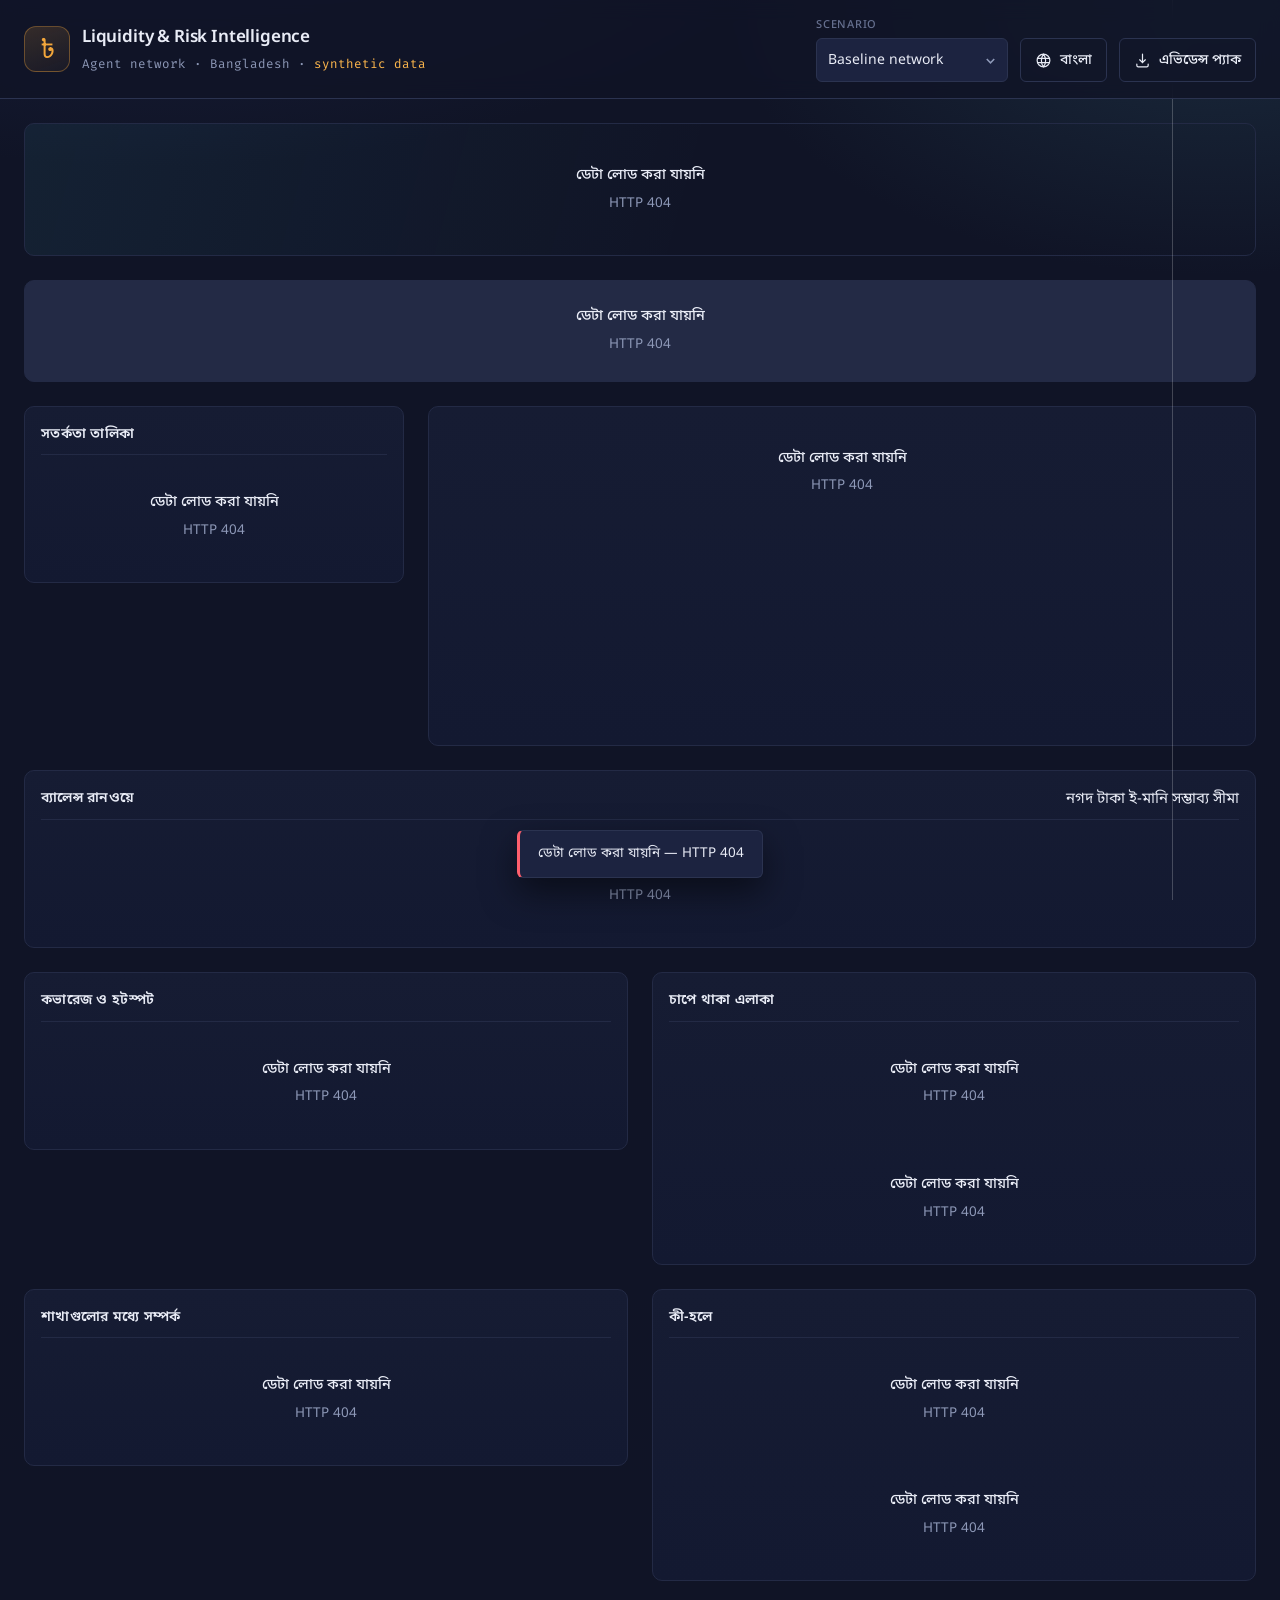
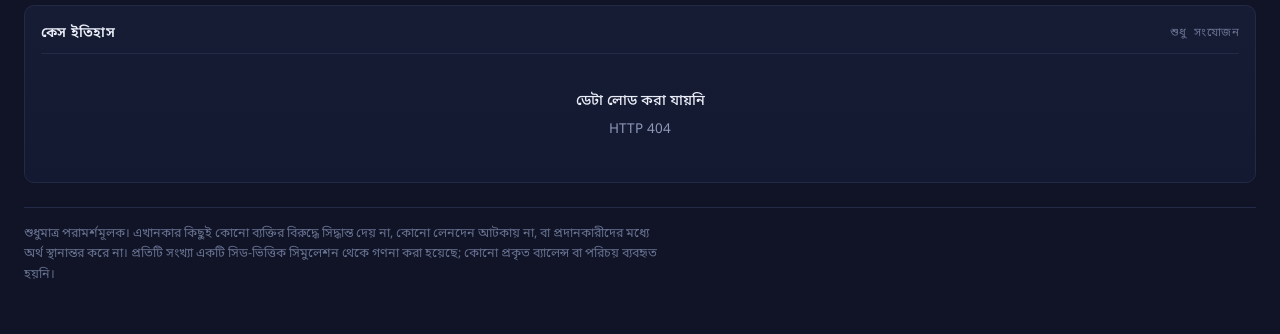
==== static/index.html @ 0e300dc6 "feat: implement the Super Agent liquidity & risk intelligence platform Complete implementation of th" ====
<!DOCTYPE html>
<html lang="en" data-lang="bn">
<head>
<meta charset="utf-8">
<meta name="viewport" content="width=device-width, initial-scale=1">
<title>Liquidity &amp; Risk Intelligence — Agent Network</title>
<meta name="description" content="Liquidity, data-quality and coordination intelligence for a mobile-money agent network. All data is synthetic.">
<link rel="preconnect" href="https://fonts.googleapis.com">
<link rel="preconnect" href="https://fonts.gstatic.com" crossorigin>
<link rel="stylesheet" href="https://fonts.googleapis.com/css2?family=Fira+Code:wght@400;500;600&family=Fira+Sans:wght@300;400;500;600;700&family=Noto+Sans+Bengali:wght@400;500;600&display=swap">
<link rel="stylesheet" href="/static/styles.css">
<link rel="icon" href="data:image/svg+xml,<svg xmlns='http://www.w3.org/2000/svg' viewBox='0 0 32 32'><rect width='32' height='32' rx='7' fill='%23101426'/><text x='16' y='23' font-size='20' text-anchor='middle' fill='%23f2a63b' font-family='sans-serif'>&%231535;</text></svg>">
</head>
<body>

<a class="skip-link" href="#main">Skip to main content</a>

<header class="masthead">
  <div class="brand">
    <span class="brand-mark" aria-hidden="true">৳</span>
    <div class="brand-text">
      <h1>Liquidity &amp; Risk Intelligence</h1>
      <p>Agent network · Bangladesh · <span class="synthetic">synthetic data</span></p>
    </div>
  </div>

  <div class="controls" role="group" aria-label="View controls">
    <div class="field">
      <label for="scenario">Scenario</label>
      <select id="scenario">
        <option value="baseline">Baseline network</option>
        <option value="A">A — provider liquidity</option>
        <option value="B">B — needs review</option>
        <option value="B2">B2 — demand spike</option>
        <option value="C">C — data quality</option>
      </select>
    </div>
    <button id="lang-toggle" class="btn btn-quiet" type="button"
            aria-pressed="true" title="Switch language">
      <svg class="ico" viewBox="0 0 24 24" aria-hidden="true"><path d="M12 21a9 9 0 1 0 0-18 9 9 0 0 0 0 18Z"/><path d="M3.6 9h16.8M3.6 15h16.8M12 3a15 15 0 0 1 0 18a15 15 0 0 1 0-18Z"/></svg>
      <span id="lang-label">বাংলা</span>
    </button>
    <a id="export" class="btn btn-quiet" href="/api/export" download
       title="Download the full evidence pack as JSON">
      <svg class="ico" viewBox="0 0 24 24" aria-hidden="true"><path d="M12 3v12m0 0 4-4m-4 4-4-4M4 17v2a2 2 0 0 0 2 2h12a2 2 0 0 0 2-2v-2"/></svg>
      <span data-i18n="export">Evidence pack</span>
    </a>
  </div>
</header>

<main id="main">

  <!-- Scenario focus: names the story and, for B2, says why doing nothing is correct. -->
  <section id="focus" class="focus" aria-live="polite"></section>

  <!-- Network summary -->
  <section class="rail" id="kpis" aria-label="Network summary"></section>

  <!-- Alert queue drives the detail panel beside it. -->
  <div class="split">
    <section class="panel" aria-labelledby="queue-h">
      <div class="panel-head">
        <h2 id="queue-h" data-i18n="alertQueue">Alert queue</h2>
        <span class="count" id="queue-count"></span>
      </div>
      <div id="queue" role="list"></div>
    </section>

    <section class="panel panel-detail" id="detail" aria-labelledby="detail-h"
             aria-live="polite">
      <h2 id="detail-h" class="sr-only">Alert detail</h2>
    </section>
  </div>

  <!-- The signature view: every balance as a runway to the horizon. -->
  <section class="panel" aria-labelledby="runways-h">
    <div class="panel-head">
      <h2 id="runways-h" data-i18n="runways">Balance runways</h2>
      <div class="legend" aria-label="Legend">
        <span class="key"><i class="sw cash"></i><span data-i18n="cash">Cash</span></span>
        <span class="key"><i class="sw float"></i><span data-i18n="emoney">E-money</span></span>
        <span class="key"><i class="sw band"></i><span data-i18n="uncertainty">Estimate range</span></span>
      </div>
    </div>
    <div id="outlets"></div>
  </section>

  <div class="grid-2">
    <section class="panel" aria-labelledby="map-h">
      <div class="panel-head">
        <h2 id="map-h" data-i18n="hotspotMap">Coverage &amp; hotspots</h2>
        <span class="count" id="map-count"></span>
      </div>
      <div id="map" class="map-wrap"></div>
    </section>

    <section class="panel" aria-labelledby="areas-h">
      <div class="panel-head"><h2 id="areas-h" data-i18n="areas">Areas by pressure</h2></div>
      <div id="areas"></div>
      <div id="support" class="support"></div>
    </section>
  </div>

  <div class="grid-2">
    <section class="panel" aria-labelledby="net-h">
      <div class="panel-head">
        <h2 id="net-h" data-i18n="network">Cross-outlet relationships</h2>
      </div>
      <div id="network"></div>
    </section>

    <section class="panel" aria-labelledby="wi-h">
      <div class="panel-head"><h2 id="wi-h" data-i18n="whatif">What-if</h2></div>
      <div id="whatif"></div>
      <div id="metrics" class="metrics"></div>
    </section>
  </div>

  <section class="panel" aria-labelledby="audit-h">
    <div class="panel-head">
      <h2 id="audit-h" data-i18n="audit">Case history</h2>
      <span class="count" data-i18n="appendOnly">append-only</span>
    </div>
    <div id="audit"></div>
  </section>

  <footer class="foot">
    <p data-i18n="footnote">Advisory only. Nothing here determines wrongdoing,
      blocks a transaction, or moves value between providers. Every figure is
      computed from a seeded simulation; no real balances or identities are used.</p>
  </footer>
</main>

<div id="toast" class="toast" role="status" aria-live="polite"></div>

<script src="/static/app.js"></script>
</body>
</html>
---- static/styles.css ----
/* ============================================================================
   Liquidity & Risk Intelligence — design system

   Subject: a Bangladesh mobile-money agent network at work.
   Thesis: cash and e-money move in OPPOSITE directions on every transaction,
   so a single summed total is an actively dangerous number. The interface must
   therefore never aggregate them, and must show estimation uncertainty as a
   shape rather than hiding it in a footnote.

   Signature: the runway strip. Each balance is drawn as a timeline from now to
   the 6-hour operational horizon, with its p10-p90 exhaustion window rendered
   as a fading hatch. Cash runs amber (the drawer, warmth, the physical); e-money
   runs cyan (abstract, digital, the ledger). Because every strip shares one
   axis, the counter-motion is legible as geometry.

   Palette is a deep indigo-slate "night ledger" rather than near-black, with a
   warm/cool counter-pair that carries meaning rather than decoration.
   ========================================================================== */

:root {
  /* Surfaces */
  --ink:      #101426;
  --slate:    #161c33;
  --raise:    #1c2340;
  --rule:     #2b3350;
  --rule-soft:#232a45;

  /* Domain pair — the one colour decision that means something */
  --cash:     #f2a63b;   /* physical cash: the drawer */
  --float:    #48c9dd;   /* e-money: the provider balance */

  /* Status */
  --alert:    #ff5f6d;
  --warn:     #ffb84d;
  --ok:       #4ecb8f;
  --info:     #8ea2d8;

  /* Type */
  --text:     #e9ecf6;
  --muted:    #8e99b8;
  --faint:    #66708f;

  --ui:   "Fira Sans", var(--bn-face), system-ui, -apple-system, "Segoe UI", sans-serif;
  --data: "Fira Code", var(--bn-face), ui-monospace, "Cascadia Mono", monospace;
  /* Bengali faces, in preference order, kept separate from the generic families
     so they can also be appended to the Latin stacks above.
     Bengali is a hard requirement of this product rather than decoration, so it
     gets a named fallback chain instead of trusting the browser: if the
     Google-hosted webfont never arrives (offline judging, blocked network, cold
     cache) a bare system-ui can land on a face with no Bengali coverage, and the
     alert text the whole product is about renders as empty boxes. Nirmala UI
     ships with Windows, Bangla MN with macOS, Lohit and FreeSans with most Linux
     distributions.
     Ordering in --ui and --data matters: Fira Sans and Fira Code carry no Bengali
     glyphs, so Latin and the ASCII digits keep the intended design and only the
     Bengali characters fall through to a face that actually has them. That also
     covers the Bengali numerals in the KPI row and the language-toggle label,
     which live in Latin-stack elements and have no .bn class of their own. */
  --bn-face: "Noto Sans Bengali", "Nirmala UI", "Bangla MN", "Lohit Bengali",
             "FreeSans", "Vrinda";
  --bn:   var(--bn-face), system-ui, sans-serif;

  --r: 10px;
  --r-sm: 6px;

  --sp-1: 4px;  --sp-2: 8px;  --sp-3: 12px; --sp-4: 16px;
  --sp-5: 24px; --sp-6: 32px; --sp-7: 48px;

  --z-sticky: 10; --z-toast: 100;

  --ease: cubic-bezier(.32,.72,.32,1);
}

* { box-sizing: border-box; }

html { -webkit-text-size-adjust: 100%; }

body {
  margin: 0;
  background:
    radial-gradient(1200px 600px at 12% -10%, #1b2344 0%, transparent 60%),
    radial-gradient(900px 500px at 95% 0%, #1a2a3c 0%, transparent 55%),
    var(--ink);
  color: var(--text);
  font-family: var(--ui);
  font-size: 15px;
  line-height: 1.5;
  min-height: 100dvh;
}

/* Bangla text needs its own face and slightly looser leading to stay legible */
[data-lang="bn"] body,
.bn { font-family: var(--bn); line-height: 1.65; }

h1, h2, h3 { margin: 0; font-weight: 600; letter-spacing: -0.01em; }

.sr-only {
  position: absolute; width: 1px; height: 1px; padding: 0; margin: -1px;
  overflow: hidden; clip: rect(0 0 0 0); white-space: nowrap; border: 0;
}

.skip-link {
  position: absolute; left: var(--sp-3); top: -60px; z-index: var(--z-toast);
  background: var(--cash); color: #241703; padding: 10px 16px;
  border-radius: var(--r-sm); font-weight: 600; text-decoration: none;
  transition: top .18s var(--ease);
}
.skip-link:focus { top: var(--sp-3); }

/* Visible focus everywhere — 2px ring plus offset so it reads on any surface */
:focus-visible {
  outline: 2px solid var(--float);
  outline-offset: 2px;
  border-radius: var(--r-sm);
}

/* ---------------------------------------------------------------- masthead */
.masthead {
  display: flex; flex-wrap: wrap; gap: var(--sp-4);
  align-items: center; justify-content: space-between;
  padding: var(--sp-4) var(--sp-5);
  border-bottom: 1px solid var(--rule);
  background: rgba(16,20,38,.82);
  backdrop-filter: blur(10px);
  position: sticky; top: 0; z-index: var(--z-sticky);
}

.brand { display: flex; align-items: center; gap: var(--sp-3); }

.brand-mark {
  font-family: var(--data);
  font-size: 26px; line-height: 1;
  color: var(--cash);
  background: linear-gradient(160deg, rgba(242,166,59,.16), rgba(242,166,59,.04));
  border: 1px solid rgba(242,166,59,.35);
  width: 46px; height: 46px;
  display: grid; place-items: center;
  border-radius: 12px;
  flex: none;
}

.brand-text h1 { font-size: 17px; }
.brand-text p {
  margin: 2px 0 0; font-size: 12.5px; color: var(--muted);
  font-family: var(--data);
}
.synthetic { color: var(--warn); }

.controls { display: flex; align-items: flex-end; gap: var(--sp-3); flex-wrap: wrap; }

.field { display: flex; flex-direction: column; gap: 4px; }
.field label {
  font-size: 11px; letter-spacing: .07em; text-transform: uppercase;
  color: var(--faint); font-weight: 500;
}

select, input[type="range"] { font-family: inherit; }

select {
  appearance: none;
  background: var(--raise) url("data:image/svg+xml,%3Csvg xmlns='http://www.w3.org/2000/svg' viewBox='0 0 16 16' fill='none' stroke='%238e99b8' stroke-width='1.6'%3E%3Cpath d='M4 6.5 8 10.5 12 6.5'/%3E%3C/svg%3E") no-repeat right 9px center/15px;
  color: var(--text);
  border: 1px solid var(--rule);
  border-radius: var(--r-sm);
  padding: 9px 32px 9px 11px;
  font-size: 14px;
  min-height: 44px;
  cursor: pointer;
}

.btn {
  display: inline-flex; align-items: center; gap: var(--sp-2);
  min-height: 44px; padding: 9px 14px;
  background: var(--raise); color: var(--text);
  border: 1px solid var(--rule); border-radius: var(--r-sm);
  font: 500 14px var(--ui); text-decoration: none;
  cursor: pointer;
  transition: background .18s var(--ease), border-color .18s var(--ease),
              transform .12s var(--ease);
}
.btn:hover { background: #232c4d; border-color: #3a4468; }
.btn:active { transform: scale(.975); }
.btn[disabled] { opacity: .45; cursor: not-allowed; }

.btn-quiet { background: transparent; }
.btn-quiet:hover { background: var(--raise); }

.ico {
  width: 17px; height: 17px; flex: none;
  fill: none; stroke: currentColor; stroke-width: 1.7;
  stroke-linecap: round; stroke-linejoin: round;
}

/* ------------------------------------------------------------------- main */
main {
  max-width: 1560px; margin: 0 auto;
  padding: var(--sp-5) var(--sp-5) var(--sp-7);
  display: flex; flex-direction: column; gap: var(--sp-5);
}

.panel {
  background: linear-gradient(180deg, var(--slate), #131931);
  border: 1px solid var(--rule-soft);
  border-radius: var(--r);
  padding: var(--sp-4);
}

.panel-head {
  display: flex; align-items: center; justify-content: space-between;
  gap: var(--sp-3); flex-wrap: wrap;
  margin-bottom: var(--sp-3);
  padding-bottom: var(--sp-2);
  border-bottom: 1px solid var(--rule-soft);
}
.panel-head h2 { font-size: 14px; letter-spacing: .02em; }

.count {
  font-family: var(--data); font-size: 11.5px; color: var(--faint);
  letter-spacing: .04em;
}

/* -------------------------------------------------------- scenario focus */
.focus {
  border-radius: var(--r);
  border: 1px solid var(--rule-soft);
  background: linear-gradient(105deg, rgba(72,201,221,.07), transparent 55%);
  padding: var(--sp-4) var(--sp-5);
}
.focus h2 { font-size: 15px; margin-bottom: var(--sp-1); }
.focus p { margin: 0; color: var(--muted); max-width: 78ch; font-size: 14px; }

.focus .verdict {
  display: inline-flex; align-items: center; gap: var(--sp-2);
  margin-top: var(--sp-3); padding: 7px 12px;
  border-radius: 999px; font-size: 13px; font-weight: 500;
  border: 1px solid;
}
.verdict.ok   { color: var(--ok);    border-color: rgba(78,203,143,.4);  background: rgba(78,203,143,.09); }
.verdict.noop { color: var(--float); border-color: rgba(72,201,221,.4);  background: rgba(72,201,221,.09); }
.verdict.act  { color: var(--alert); border-color: rgba(255,95,109,.42); background: rgba(255,95,109,.09); }

/* ------------------------------------------------------------- KPI rail */
.rail {
  display: grid; gap: 1px;
  grid-template-columns: repeat(auto-fit, minmax(132px, 1fr));
  background: var(--rule-soft);
  border: 1px solid var(--rule-soft);
  border-radius: var(--r);
  overflow: hidden;
}
.kpi { background: var(--slate); padding: var(--sp-3) var(--sp-4); }
.kpi dt {
  font-size: 10.5px; letter-spacing: .08em; text-transform: uppercase;
  color: var(--faint); margin-bottom: 5px; font-weight: 500;
}
.kpi dd {
  margin: 0; font-family: var(--data); font-size: 23px; font-weight: 500;
  font-variant-numeric: tabular-nums; line-height: 1.15;
}
.kpi .unit { font-size: 12px; color: var(--faint); margin-left: 3px; }
.kpi.is-alert  dd { color: var(--alert); }
.kpi.is-warn   dd { color: var(--warn); }
.kpi.is-ok     dd { color: var(--ok); }
.kpi.is-cash   dd { color: var(--cash); }
.kpi.is-float  dd { color: var(--float); }

/* --------------------------------------------------------------- split */
.split { display: grid; grid-template-columns: minmax(300px, 380px) 1fr; gap: var(--sp-5); align-items: start; }
.grid-2 { display: grid; grid-template-columns: repeat(2, minmax(0, 1fr)); gap: var(--sp-5); align-items: start; }

.panel-detail { min-height: 340px; position: sticky; top: 96px; }

/* --------------------------------------------------------- alert queue */
.q-item {
  display: block; width: 100%; text-align: left;
  background: var(--raise); color: inherit;
  border: 1px solid var(--rule-soft);
  border-left: 3px solid var(--info);
  border-radius: var(--r-sm);
  padding: var(--sp-3);
  margin-bottom: var(--sp-2);
  cursor: pointer;
  font: inherit;
  transition: background .16s var(--ease), border-color .16s var(--ease),
              transform .12s var(--ease);
}
.q-item:hover { background: #232c4d; }
.q-item:active { transform: scale(.99); }
.q-item[aria-current="true"] { border-color: var(--float); background: #22315a; }

.q-item.sev-critical { border-left-color: var(--alert); }
.q-item.sev-high     { border-left-color: var(--warn); }
.q-item.sev-medium   { border-left-color: var(--info); }
.q-item.sev-low      { border-left-color: var(--ok); }

.q-top { display: flex; align-items: center; gap: var(--sp-2); margin-bottom: 6px; flex-wrap: wrap; }
.q-sev {
  font-family: var(--data); font-size: 10.5px; font-weight: 600;
  letter-spacing: .09em; text-transform: uppercase;
  padding: 2px 7px; border-radius: 4px;
}
.sev-critical .q-sev { background: rgba(255,95,109,.16);  color: var(--alert); }
.sev-high     .q-sev { background: rgba(255,184,77,.16);  color: var(--warn); }
.sev-medium   .q-sev { background: rgba(142,162,216,.16); color: var(--info); }
.sev-low      .q-sev { background: rgba(78,203,143,.16);  color: var(--ok); }

.q-kind { font-size: 11.5px; color: var(--muted); font-family: var(--data); }
.q-title { font-size: 14px; font-weight: 500; margin-bottom: 3px; }
.q-sub { font-size: 12.5px; color: var(--muted); font-family: var(--data); }

.tag {
  display: inline-block; font-size: 11px; padding: 2px 8px;
  border-radius: 999px; border: 1px solid var(--rule);
  color: var(--muted); font-family: var(--data);
}
.tag.review { color: var(--alert); border-color: rgba(255,95,109,.4); }
.tag.dq     { color: var(--warn);  border-color: rgba(255,184,77,.4); }
.tag.spike  { color: var(--ok);    border-color: rgba(78,203,143,.4); }
.tag.coord  { color: var(--float); border-color: rgba(72,201,221,.4); }

/* --------------------------------------------------------- alert detail */
.d-head { display: flex; align-items: flex-start; justify-content: space-between; gap: var(--sp-3); flex-wrap: wrap; }
.d-head h3 { font-size: 16px; }
.d-meta { display: flex; gap: var(--sp-3); flex-wrap: wrap; align-items: center; margin-top: var(--sp-2); }
.d-meta .kv { font-size: 12px; color: var(--muted); }
.d-meta .kv b { color: var(--text); font-family: var(--data); font-weight: 500; }

.parts { display: flex; flex-direction: column; gap: var(--sp-3); margin-top: var(--sp-4); }

.part { border-left: 2px solid var(--rule); padding-left: var(--sp-3); }
.part h4 {
  margin: 0 0 5px; font-size: 10.5px; letter-spacing: .09em;
  text-transform: uppercase; color: var(--faint); font-weight: 600;
}
.part p { margin: 0; font-size: 14px; }
.part ul { margin: 0; padding-left: 17px; font-size: 13.5px; }
.part li { margin-bottom: 3px; }
.part li::marker { color: var(--faint); }

.part.situation { border-left-color: var(--float); }
.part.situation p { font-size: 15px; font-weight: 500; }
.part.evidence  { border-left-color: var(--cash); }
.part.evidence li { font-family: var(--data); font-size: 13px; }
.part.uncertainty { border-left-color: var(--warn); }
.part.uncertainty p { color: var(--muted); font-size: 13.5px; }
.part.steps { border-left-color: var(--ok); }

/* The rejection block is the product's differentiator, so it gets weight. */
.rejected {
  margin-top: var(--sp-4);
  background: rgba(255,95,109,.055);
  border: 1px solid rgba(255,95,109,.22);
  border-radius: var(--r-sm);
  padding: var(--sp-3);
}
.rejected h4 {
  margin: 0 0 var(--sp-2); font-size: 10.5px; letter-spacing: .09em;
  text-transform: uppercase; color: var(--alert); font-weight: 600;
}
.rejected dl { margin: 0; display: grid; gap: var(--sp-2); }
.rejected dt {
  font-size: 13px; font-weight: 600; color: var(--text);
  text-decoration: line-through;
  text-decoration-color: rgba(255,95,109,.55);
  text-decoration-thickness: 1.5px;
}
.rejected dd { margin: 2px 0 0; font-size: 13px; color: var(--muted); }

.d-actions {
  display: flex; gap: var(--sp-2); flex-wrap: wrap;
  margin-top: var(--sp-4); padding-top: var(--sp-3);
  border-top: 1px solid var(--rule-soft);
}
.d-actions .note-input {
  flex: 1 1 190px; min-height: 44px;
  background: var(--ink); color: var(--text);
  border: 1px solid var(--rule); border-radius: var(--r-sm);
  padding: 10px 12px; font: 14px var(--ui);
}
.d-actions .note-input::placeholder { color: var(--faint); }

.btn-act { background: var(--raise); }
.btn-act.primary { background: #2b4f8f; border-color: #3a63ad; color: #fff; }
.btn-act.primary:hover { background: #33609f; }
.btn-act.danger { color: var(--alert); border-color: rgba(255,95,109,.35); }

.boundary-note {
  margin-top: var(--sp-3); padding: var(--sp-3);
  border-radius: var(--r-sm);
  background: rgba(255,95,109,.08);
  border: 1px solid rgba(255,95,109,.3);
  color: var(--text); font-size: 13px;
}
.boundary-note b { color: var(--alert); }

/* ---------------------------------------------------------------- runways */
.outlet {
  border: 1px solid var(--rule-soft);
  border-radius: var(--r-sm);
  padding: var(--sp-3);
  margin-bottom: var(--sp-2);
  background: var(--slate);
}
.outlet.is-risk { border-color: rgba(255,95,109,.32); background: linear-gradient(180deg, rgba(255,95,109,.05), transparent 60%), var(--slate); }
.outlet.is-focused { box-shadow: 0 0 0 1px var(--float) inset; }

.o-head { display: flex; align-items: baseline; gap: var(--sp-3); flex-wrap: wrap; margin-bottom: var(--sp-3); }
.o-name { font-size: 14.5px; font-weight: 600; }
.o-place { font-size: 12.5px; color: var(--muted); font-family: var(--data); }
.o-total { margin-left: auto; font-family: var(--data); font-size: 12.5px; color: var(--muted); }

/* One row per balance. Two columns of numbers plus the runway itself. */
.row {
  display: grid;
  grid-template-columns: 72px 116px 74px minmax(120px, 1fr);
  gap: var(--sp-3);
  align-items: center;
  padding: 5px 0;
  font-family: var(--data);
  font-size: 12.5px;
  font-variant-numeric: tabular-nums;
}
.row + .row { border-top: 1px solid var(--rule-soft); }

.r-label { color: var(--muted); }
.r-cash  .r-label { color: var(--cash); }
.r-float .r-label { color: var(--float); }

.r-bal { text-align: right; font-size: 14px; }
.r-hours { text-align: right; color: var(--muted); }
.r-hours.critical { color: var(--alert); font-weight: 600; }
.r-hours.high     { color: var(--warn); font-weight: 600; }
.r-hours.none     { color: var(--faint); }

/* --- the signature: a timeline from now to the horizon --------------------- */
.runway {
  position: relative;
  height: 22px;
  border-radius: 4px;
  background:
    repeating-linear-gradient(90deg, var(--rule-soft) 0 1px, transparent 1px var(--tick, 25%));
  background-color: #101632;
  border: 1px solid var(--rule-soft);
  overflow: hidden;
}

/* The estimated exhaustion window: uncertainty rendered as a visible width. */
.band {
  position: absolute; top: 0; bottom: 0;
  background:
    repeating-linear-gradient(135deg,
      rgba(255,255,255,.20) 0 2px, transparent 2px 6px);
  -webkit-mask-image: linear-gradient(90deg, rgba(0,0,0,.95), rgba(0,0,0,.28));
  mask-image: linear-gradient(90deg, rgba(0,0,0,.95), rgba(0,0,0,.28));
  border-left: 1px solid rgba(255,255,255,.35);
}
.r-cash  .band { background-color: rgba(242,166,59,.5); }
.r-float .band { background-color: rgba(72,201,221,.5); }

/* A point estimate with no width — the synthetic case where the series is
   perfectly regular. Drawn as a hairline so it is still visible. */
.pin {
  position: absolute; top: -1px; bottom: -1px; width: 2px;
  background: currentColor;
  color: var(--text);
}
.r-cash  .pin { color: var(--cash); }
.r-float .pin { color: var(--float); }

/* Already depleted, or the feed cannot be trusted: say so in words, not a bar. */
.runway.depleted { background: repeating-linear-gradient(135deg, rgba(255,95,109,.3) 0 5px, transparent 5px 10px), #2a1520; }
.runway.suppressed { background: repeating-linear-gradient(135deg, rgba(255,184,77,.22) 0 5px, transparent 5px 10px), #241d10; }
.runway.none { background: #101632; }

.runway-tag {
  position: absolute; inset: 0;
  display: flex; align-items: center; padding-left: 8px;
  font-size: 10.5px; letter-spacing: .07em; text-transform: uppercase;
  color: var(--text);
}

.horizon-note {
  font-size: 10.5px; color: var(--faint); text-align: right;
  font-family: var(--data); margin-top: 2px;
}

/* Low-confidence projections stay visible but are marked, never alerted on. */
.lowconf {
  font-size: 10px; padding: 1px 5px; border-radius: 3px;
  background: rgba(142,162,216,.15); color: var(--info);
  border: 1px solid rgba(142,162,216,.3);
  margin-left: 5px; letter-spacing: .04em;
}

/* ------------------------------------------------------------------- map */
.map-wrap svg { width: 100%; height: auto; display: block; }
.map-dot { cursor: pointer; transition: r .16s var(--ease); }
.map-dot:hover { r: 11; }
.map-label { font: 10px var(--data); fill: var(--faint); }

/* ---------------------------------------------------------------- tables */
table { width: 100%; border-collapse: collapse; font-size: 13px; }
th, td { text-align: left; padding: 7px var(--sp-2); border-bottom: 1px solid var(--rule-soft); }
th {
  font-size: 10.5px; letter-spacing: .08em; text-transform: uppercase;
  color: var(--faint); font-weight: 500;
}
td.num, th.num { text-align: right; font-family: var(--data); font-variant-numeric: tabular-nums; }
tbody tr:last-child td { border-bottom: 0; }
.bar-cell { width: 96px; }

.hbar { height: 6px; border-radius: 3px; background: var(--rule-soft); overflow: hidden; }
.hbar > i { display: block; height: 100%; border-radius: 3px; background: var(--alert); }
.hbar.calm > i { background: var(--ok); }

.support { margin-top: var(--sp-4); }
.support h3 {
  font-size: 10.5px; letter-spacing: .09em; text-transform: uppercase;
  color: var(--faint); margin-bottom: var(--sp-2);
}
.support-card {
  border: 1px solid rgba(72,201,221,.28);
  background: rgba(72,201,221,.05);
  border-radius: var(--r-sm);
  padding: var(--sp-3);
  margin-bottom: var(--sp-2);
  font-size: 13px;
}
.support-card .route {
  font-family: var(--data); font-size: 12.5px; color: var(--float);
  display: flex; align-items: center; gap: 7px; flex-wrap: wrap; margin-bottom: 5px;
}
.support-card p { margin: 0; color: var(--muted); font-size: 12.5px; }

/* -------------------------------------------------------------- network */
.net-wrap svg { width: 100%; height: auto; display: block; }
.net-edge { stroke: var(--float); stroke-opacity: .22; }
.net-node { fill: var(--raise); stroke: var(--float); stroke-width: 1.4; }
.net-node.concentrated { fill: rgba(255,95,109,.22); stroke: var(--alert); }
.net-name { font: 10px var(--data); fill: var(--muted); }
.net-legend { font-size: 11.5px; color: var(--faint); margin-top: var(--sp-2); }

/* -------------------------------------------------------------- what-if */
.slider-row { margin-bottom: var(--sp-4); }
.slider-row label { display: flex; justify-content: space-between; align-items: baseline; margin-bottom: 7px; font-size: 13px; }
.slider-row output { font-family: var(--data); font-size: 15px; color: var(--cash); }
input[type="range"] {
  width: 100%; height: 26px; background: transparent; cursor: pointer;
  -webkit-appearance: none; appearance: none;
}
input[type="range"]::-webkit-slider-runnable-track {
  height: 5px; border-radius: 3px;
  background: linear-gradient(90deg, var(--float), var(--cash));
}
input[type="range"]::-moz-range-track {
  height: 5px; border-radius: 3px;
  background: linear-gradient(90deg, var(--float), var(--cash));
}
input[type="range"]::-webkit-slider-thumb {
  -webkit-appearance: none; appearance: none;
  width: 19px; height: 19px; border-radius: 50%;
  background: var(--text); border: 3px solid var(--ink);
  margin-top: -7px; box-shadow: 0 0 0 1px var(--rule);
}
input[type="range"]::-moz-range-thumb {
  width: 19px; height: 19px; border-radius: 50%;
  background: var(--text); border: 3px solid var(--ink);
}
.hint { font-size: 11.5px; color: var(--faint); margin: 0; }

.metrics { margin-top: var(--sp-4); }
.metrics .m-row {
  display: flex; justify-content: space-between; gap: var(--sp-3);
  padding: 6px 0; border-bottom: 1px solid var(--rule-soft); font-size: 13px;
}
.metrics .m-row:last-child { border-bottom: 0; }
.metrics .m-row b { font-family: var(--data); font-weight: 500; }
.metrics .m-row.good b { color: var(--ok); }
.metrics .m-row.bad  b { color: var(--alert); }

/* ------------------------------------------------------------- audit log */
.ev {
  display: grid; grid-template-columns: 104px 118px 1fr; gap: var(--sp-3);
  padding: 7px 0; border-bottom: 1px solid var(--rule-soft);
  font-size: 12.5px; align-items: baseline;
}
.ev:last-child { border-bottom: 0; }
.ev time, .ev .who { font-family: var(--data); color: var(--muted); font-size: 11.5px; }
.ev .what { color: var(--text); }

/* ------------------------------------------------------------- utilities */
.empty {
  padding: var(--sp-5) var(--sp-3); text-align: center;
  color: var(--muted); font-size: 13.5px;
}
.empty strong { display: block; color: var(--text); font-size: 14.5px; margin-bottom: 5px; font-weight: 500; }

.foot {
  border-top: 1px solid var(--rule-soft);
  padding-top: var(--sp-4);
  color: var(--faint); font-size: 12.5px;
}
.foot p { margin: 0; max-width: 92ch; }

.toast {
  position: fixed; bottom: 22px; left: 50%; transform: translate(-50%, 130%);
  background: var(--raise); border: 1px solid var(--rule);
  border-left: 3px solid var(--float);
  color: var(--text); padding: 12px 18px; border-radius: var(--r-sm);
  font-size: 13.5px; z-index: var(--z-toast); max-width: min(92vw, 460px);
  box-shadow: 0 14px 34px rgba(0,0,0,.5);
  transition: transform .26s var(--ease);
}
.toast.show { transform: translate(-50%, 0); }
.toast.error { border-left-color: var(--alert); }

/* ------------------------------------------------------------ responsive */
@media (max-width: 1080px) {
  /* minmax(0, 1fr), not 1fr: a bare 1fr track has an implicit min-content
     floor, so the areas table and the map would refuse to shrink and push the
     whole page ~100px wide on a phone. */
  .split, .grid-2 { grid-template-columns: minmax(0, 1fr); }
  .panel-detail { position: static; }
}

@media (max-width: 640px) {
  main { padding: var(--sp-4) var(--sp-3) var(--sp-6); gap: var(--sp-4); }
  .masthead { padding: var(--sp-3); }
  .brand-text h1 { font-size: 15px; }
  .controls { width: 100%; }
  .controls .field, .controls select { flex: 1 1 auto; width: 100%; }

  /* The runway row reflows to two lines so nothing shrinks below legibility. */
  .row {
    grid-template-columns: 62px 1fr 66px;
    grid-template-areas: "label bal hours" "run run run";
    row-gap: 6px;
  }
  .r-label { grid-area: label; }
  .r-bal   { grid-area: bal; text-align: left; }
  .r-hours { grid-area: hours; }
  .runway  { grid-area: run; }

  .ev { grid-template-columns: 1fr; gap: 2px; }
  .kpi dd { font-size: 20px; }

  /* The areas table is six columns of numerals; its min-content width is
     ~430px, so it cannot shrink to a 375px phone without crushing the numbers
     into ellipses. Let the table scroll inside its own panel instead — the
     page must never scroll sideways, but a dense data table may. Type and
     padding step down first so the common case reads without scrolling. */
  #areas, #support {
    overflow-x: auto;
    overflow-y: hidden;
    scrollbar-width: thin;
    scrollbar-color: var(--rule) transparent;
  }
  #areas table, #support table { font-size: 12px; }
  #areas th, #areas td, #support th, #support td { padding: 6px var(--sp-1); }
}

/* Belt and braces: honour the OS setting, and never animate layout. */
@media (prefers-reduced-motion: reduce) {
  *, *::before, *::after {
    animation-duration: .01ms !important;
    animation-iteration-count: 1 !important;
    transition-duration: .01ms !important;
  }
}
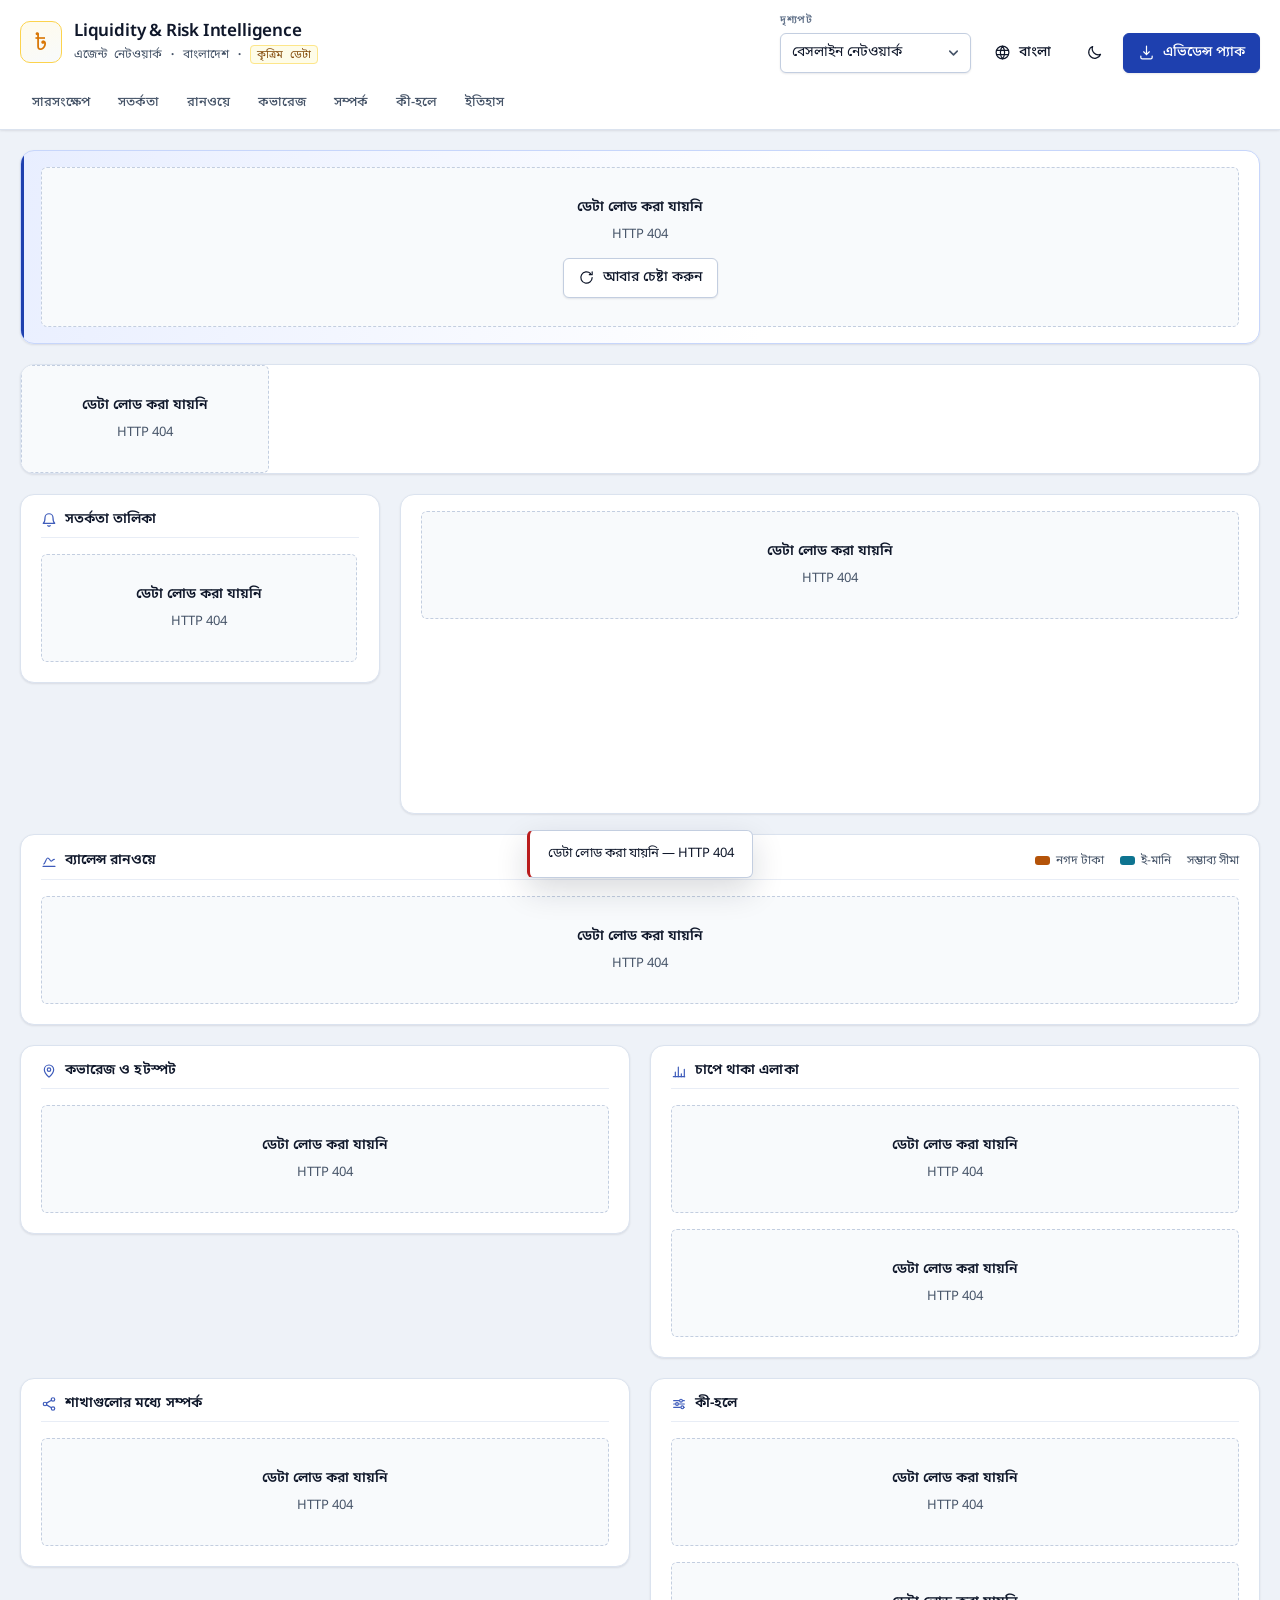
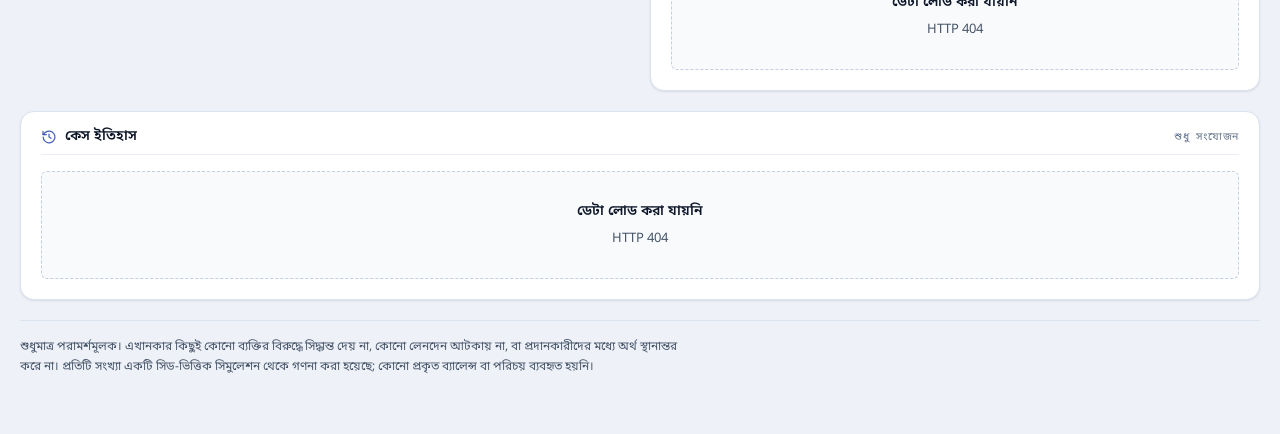
==== commit 06ec9ebb: "update" ====
--- a/static/index.html
+++ b/static/index.html
@@ -1,52 +1,101 @@
 <!DOCTYPE html>
-<html lang="en" data-lang="bn">
+<html lang="en" data-lang="bn" data-theme="light">
 <head>
 <meta charset="utf-8">
 <meta name="viewport" content="width=device-width, initial-scale=1">
+<meta name="color-scheme" content="light dark">
 <title>Liquidity &amp; Risk Intelligence — Agent Network</title>
 <meta name="description" content="Liquidity, data-quality and coordination intelligence for a mobile-money agent network. All data is synthetic.">
+<!--
+  Theme is applied before the stylesheet paints. The OS preference is only the
+  starting point; the toggle writes an explicit choice over it. Doing this inline
+  and first is what stops a light page flashing dark (or the reverse) on load —
+  a deferred script would run after first paint and be visible as a flicker.
+-->
+<script>
+(function () {
+  var stored = null;
+  try { stored = window.localStorage.getItem('theme'); } catch (e) { /* private mode */ }
+  var prefersDark = window.matchMedia
+    && window.matchMedia('(prefers-color-scheme: dark)').matches;
+  document.documentElement.setAttribute(
+    'data-theme', stored === 'dark' || stored === 'light'
+      ? stored : (prefersDark ? 'dark' : 'light'));
+})();
+</script>
 <link rel="preconnect" href="https://fonts.googleapis.com">
 <link rel="preconnect" href="https://fonts.gstatic.com" crossorigin>
 <link rel="stylesheet" href="https://fonts.googleapis.com/css2?family=Fira+Code:wght@400;500;600&family=Fira+Sans:wght@300;400;500;600;700&family=Noto+Sans+Bengali:wght@400;500;600&display=swap">
 <link rel="stylesheet" href="/static/styles.css">
-<link rel="icon" href="data:image/svg+xml,<svg xmlns='http://www.w3.org/2000/svg' viewBox='0 0 32 32'><rect width='32' height='32' rx='7' fill='%23101426'/><text x='16' y='23' font-size='20' text-anchor='middle' fill='%23f2a63b' font-family='sans-serif'>&%231535;</text></svg>">
+<link rel="icon" href="data:image/svg+xml,<svg xmlns='http://www.w3.org/2000/svg' viewBox='0 0 32 32'><rect width='32' height='32' rx='7' fill='%231e40af'/><text x='16' y='23' font-size='20' text-anchor='middle' fill='%23ffffff' font-family='sans-serif'>&%231535;</text></svg>">
 </head>
 <body>
 
-<a class="skip-link" href="#main">Skip to main content</a>
-
-<header class="masthead">
-  <div class="brand">
-    <span class="brand-mark" aria-hidden="true">৳</span>
-    <div class="brand-text">
-      <h1>Liquidity &amp; Risk Intelligence</h1>
-      <p>Agent network · Bangladesh · <span class="synthetic">synthetic data</span></p>
-    </div>
-  </div>
-
-  <div class="controls" role="group" aria-label="View controls">
-    <div class="field">
-      <label for="scenario">Scenario</label>
-      <select id="scenario">
-        <option value="baseline">Baseline network</option>
-        <option value="A">A — provider liquidity</option>
-        <option value="B">B — needs review</option>
-        <option value="B2">B2 — demand spike</option>
-        <option value="C">C — data quality</option>
-      </select>
-    </div>
-    <button id="lang-toggle" class="btn btn-quiet" type="button"
-            aria-pressed="true" title="Switch language">
-      <svg class="ico" viewBox="0 0 24 24" aria-hidden="true"><path d="M12 21a9 9 0 1 0 0-18 9 9 0 0 0 0 18Z"/><path d="M3.6 9h16.8M3.6 15h16.8M12 3a15 15 0 0 1 0 18a15 15 0 0 1 0-18Z"/></svg>
-      <span id="lang-label">বাংলা</span>
-    </button>
-    <a id="export" class="btn btn-quiet" href="/api/export" download
-       title="Download the full evidence pack as JSON">
-      <svg class="ico" viewBox="0 0 24 24" aria-hidden="true"><path d="M12 3v12m0 0 4-4m-4 4-4-4M4 17v2a2 2 0 0 0 2 2h12a2 2 0 0 0 2-2v-2"/></svg>
-      <span data-i18n="export">Evidence pack</span>
-    </a>
-  </div>
-</header>
+<a class="skip-link" href="#main" data-i18n="skipToMain">Skip to main content</a>
+
+<div class="topbar">
+  <header class="masthead">
+    <div class="brand">
+      <span class="brand-mark" aria-hidden="true">৳</span>
+      <div class="brand-text">
+        <h1 lang="en">Liquidity &amp; Risk Intelligence</h1>
+        <p><span data-i18n="taglineLead">Agent network · Bangladesh</span>
+           · <span class="synthetic" data-i18n="taglineSynthetic">synthetic data</span></p>
+      </div>
+    </div>
+
+    <div class="controls" role="group" aria-label="View controls"
+         data-i18n-attr="aria-label:ariaViewControls">
+      <div class="field">
+        <label for="scenario" data-i18n="scenarioLabel">Scenario</label>
+        <select id="scenario">
+          <option value="baseline" data-i18n="scBaseline">Baseline network</option>
+          <option value="A" data-i18n="scA">A — provider liquidity</option>
+          <option value="B" data-i18n="scB">B — needs review</option>
+          <option value="B2" data-i18n="scB2">B2 — demand spike</option>
+          <option value="C" data-i18n="scC">C — data quality</option>
+        </select>
+      </div>
+
+      <button id="lang-toggle" class="btn btn-quiet" type="button"
+              aria-pressed="true" title="Switch language">
+        <svg class="ico" viewBox="0 0 24 24" aria-hidden="true" fill="none" stroke="currentColor"><path d="M12 21a9 9 0 1 0 0-18 9 9 0 0 0 0 18Z"/><path d="M3.6 9h16.8M3.6 15h16.8M12 3a15 15 0 0 1 0 18a15 15 0 0 1 0-18Z"/></svg>
+        <span id="lang-label">বাংলা</span>
+      </button>
+
+      <button id="theme-toggle" class="btn btn-quiet btn-icon" type="button"
+              aria-pressed="false" title="Theme">
+        <svg class="ico ico-sun" viewBox="0 0 24 24" aria-hidden="true" fill="none" stroke="currentColor"><circle cx="12" cy="12" r="4"/><path d="M12 2.5v2.2M12 19.3v2.2M4.2 4.2l1.6 1.6M18.2 18.2l1.6 1.6M2.5 12h2.2M19.3 12h2.2M4.2 19.8l1.6-1.6M18.2 5.8l1.6-1.6"/></svg>
+        <svg class="ico ico-moon" viewBox="0 0 24 24" aria-hidden="true" fill="none" stroke="currentColor"><path d="M20.5 14.6A8.6 8.6 0 0 1 9.4 3.5a8.6 8.6 0 1 0 11.1 11.1Z"/></svg>
+      </button>
+
+      <a id="export" class="btn btn-primary" href="/api/export" download
+         title="Download the full evidence pack as JSON"
+         data-i18n-attr="title:exportHint">
+        <svg class="ico" viewBox="0 0 24 24" aria-hidden="true" fill="none" stroke="currentColor"><path d="M12 3v12m0 0 4-4m-4 4-4-4M4 17v2a2 2 0 0 0 2 2h12a2 2 0 0 0 2-2v-2"/></svg>
+        <span data-i18n="export">Evidence pack</span>
+      </a>
+    </div>
+  </header>
+
+  <!--
+    Section navigation. Plain in-page anchors, so it is fully functional with
+    JavaScript disabled; the script only adds the "which section am I in"
+    highlight on top. This page is deliberately long, and a reader who has
+    scrolled into the audit log should be able to get back to the alert queue
+    in one action rather than one long flick.
+  -->
+  <nav class="section-nav" id="section-nav" aria-label="Sections"
+       data-i18n-attr="aria-label:ariaSections">
+    <a href="#kpis" data-nav="kpis" data-i18n="navOverview">Overview</a>
+    <a href="#alerts-panel" data-nav="alerts-panel" data-i18n="navAlerts">Alerts</a>
+    <a href="#runways-panel" data-nav="runways-panel" data-i18n="navRunways">Runways</a>
+    <a href="#coverage-panel" data-nav="coverage-panel" data-i18n="navCoverage">Coverage</a>
+    <a href="#network-panel" data-nav="network-panel" data-i18n="navNetwork">Relationships</a>
+    <a href="#whatif-panel" data-nav="whatif-panel" data-i18n="navWhatif">What-if</a>
+    <a href="#audit-panel" data-nav="audit-panel" data-i18n="navHistory">History</a>
+  </nav>
+</div>
 
 <main id="main">
 
@@ -54,29 +103,37 @@
   <section id="focus" class="focus" aria-live="polite"></section>
 
   <!-- Network summary -->
-  <section class="rail" id="kpis" aria-label="Network summary"></section>
+  <section class="rail" id="kpis" aria-label="Network summary"
+           data-i18n-attr="aria-label:ariaNetworkSummary"></section>
 
   <!-- Alert queue drives the detail panel beside it. -->
   <div class="split">
-    <section class="panel" aria-labelledby="queue-h">
-      <div class="panel-head">
-        <h2 id="queue-h" data-i18n="alertQueue">Alert queue</h2>
+    <section class="panel" id="alerts-panel" aria-labelledby="queue-h">
+      <div class="panel-head">
+        <h2 id="queue-h">
+          <svg class="ico ico-head" viewBox="0 0 24 24" aria-hidden="true" fill="none" stroke="currentColor"><path d="M18 8.6a6 6 0 1 0-12 0c0 6.4-2.6 8.4-2.6 8.4h17.2S18 15 18 8.6Z"/><path d="M13.7 20.4a2 2 0 0 1-3.4 0"/></svg>
+          <span data-i18n="alertQueue">Alert queue</span>
+        </h2>
         <span class="count" id="queue-count"></span>
       </div>
-      <div id="queue" role="list"></div>
+      <div id="queue" role="list" tabindex="-1"></div>
     </section>
 
     <section class="panel panel-detail" id="detail" aria-labelledby="detail-h"
              aria-live="polite">
-      <h2 id="detail-h" class="sr-only">Alert detail</h2>
+      <h2 id="detail-h" class="sr-only" data-i18n="ariaAlertDetail">Alert detail</h2>
     </section>
   </div>
 
   <!-- The signature view: every balance as a runway to the horizon. -->
-  <section class="panel" aria-labelledby="runways-h">
+  <section class="panel" id="runways-panel" aria-labelledby="runways-h">
     <div class="panel-head">
-      <h2 id="runways-h" data-i18n="runways">Balance runways</h2>
-      <div class="legend" aria-label="Legend">
+      <h2 id="runways-h">
+        <svg class="ico ico-head" viewBox="0 0 24 24" aria-hidden="true" fill="none" stroke="currentColor"><path d="M3 20h18"/><path d="M4 16.5c2.4 0 3.2-9 6-9s3.4 4.6 5.2 4.6c1.8 0 2.2-2.6 4.8-2.6"/></svg>
+        <span data-i18n="runways">Balance runways</span>
+      </h2>
+      <div class="legend" aria-label="Legend"
+           data-i18n-attr="aria-label:ariaLegend">
         <span class="key"><i class="sw cash"></i><span data-i18n="cash">Cash</span></span>
         <span class="key"><i class="sw float"></i><span data-i18n="emoney">E-money</span></span>
         <span class="key"><i class="sw band"></i><span data-i18n="uncertainty">Estimate range</span></span>
@@ -86,39 +143,58 @@
   </section>
 
   <div class="grid-2">
-    <section class="panel" aria-labelledby="map-h">
-      <div class="panel-head">
-        <h2 id="map-h" data-i18n="hotspotMap">Coverage &amp; hotspots</h2>
+    <section class="panel" id="coverage-panel" aria-labelledby="map-h">
+      <div class="panel-head">
+        <h2 id="map-h">
+          <svg class="ico ico-head" viewBox="0 0 24 24" aria-hidden="true" fill="none" stroke="currentColor"><path d="M12 21.2s7-6.3 7-11.2a7 7 0 1 0-14 0c0 4.9 7 11.2 7 11.2Z"/><circle cx="12" cy="10" r="2.6"/></svg>
+          <span data-i18n="hotspotMap">Coverage &amp; hotspots</span>
+        </h2>
         <span class="count" id="map-count"></span>
       </div>
       <div id="map" class="map-wrap"></div>
     </section>
 
-    <section class="panel" aria-labelledby="areas-h">
-      <div class="panel-head"><h2 id="areas-h" data-i18n="areas">Areas by pressure</h2></div>
+    <section class="panel" id="areas-panel" aria-labelledby="areas-h">
+      <div class="panel-head">
+        <h2 id="areas-h">
+          <svg class="ico ico-head" viewBox="0 0 24 24" aria-hidden="true" fill="none" stroke="currentColor"><path d="M3.5 20.5h17"/><path d="M6.5 20.5v-6.8M11 20.5V6.2M15.5 20.5v-4.4M20 20.5V9.4"/></svg>
+          <span data-i18n="areas">Areas by pressure</span>
+        </h2>
+      </div>
       <div id="areas"></div>
       <div id="support" class="support"></div>
     </section>
   </div>
 
   <div class="grid-2">
-    <section class="panel" aria-labelledby="net-h">
-      <div class="panel-head">
-        <h2 id="net-h" data-i18n="network">Cross-outlet relationships</h2>
+    <section class="panel" id="network-panel" aria-labelledby="net-h">
+      <div class="panel-head">
+        <h2 id="net-h">
+          <svg class="ico ico-head" viewBox="0 0 24 24" aria-hidden="true" fill="none" stroke="currentColor"><circle cx="18" cy="5.2" r="2.6"/><circle cx="6" cy="12" r="2.6"/><circle cx="18" cy="18.8" r="2.6"/><path d="M8.3 10.7 15.7 6.5M8.3 13.3l7.4 4.2"/></svg>
+          <span data-i18n="network">Cross-outlet relationships</span>
+        </h2>
       </div>
       <div id="network"></div>
     </section>
 
-    <section class="panel" aria-labelledby="wi-h">
-      <div class="panel-head"><h2 id="wi-h" data-i18n="whatif">What-if</h2></div>
+    <section class="panel" id="whatif-panel" aria-labelledby="wi-h">
+      <div class="panel-head">
+        <h2 id="wi-h">
+          <svg class="ico ico-head" viewBox="0 0 24 24" aria-hidden="true" fill="none" stroke="currentColor"><path d="M4 7h8M18 7h2M4 12h2M12 12h8M4 17h10M20 17h0"/><circle cx="15" cy="7" r="2.1"/><circle cx="9" cy="12" r="2.1"/><circle cx="17" cy="17" r="2.1"/></svg>
+          <span data-i18n="whatif">What-if</span>
+        </h2>
+      </div>
       <div id="whatif"></div>
       <div id="metrics" class="metrics"></div>
     </section>
   </div>
 
-  <section class="panel" aria-labelledby="audit-h">
+  <section class="panel" id="audit-panel" aria-labelledby="audit-h">
     <div class="panel-head">
-      <h2 id="audit-h" data-i18n="audit">Case history</h2>
+      <h2 id="audit-h">
+        <svg class="ico ico-head" viewBox="0 0 24 24" aria-hidden="true" fill="none" stroke="currentColor"><path d="M3.2 12a8.8 8.8 0 1 0 2.6-6.3L3 8.4"/><path d="M3 3.4v5h5"/><path d="M12 7.6V12l3.1 1.9"/></svg>
+        <span data-i18n="audit">Case history</span>
+      </h2>
       <span class="count" data-i18n="appendOnly">append-only</span>
     </div>
     <div id="audit"></div>
--- a/static/styles.css
+++ b/static/styles.css
@@ -13,32 +13,102 @@
    runs cyan (abstract, digital, the ledger). Because every strip shares one
    axis, the counter-motion is legible as geometry.
 
-   Palette is a deep indigo-slate "night ledger" rather than near-black, with a
-   warm/cool counter-pair that carries meaning rather than decoration.
+   ---------------------------------------------------------------------------
+   Structure of this file
+
+     1. Tokens        — one semantic layer, two themes
+     2. Reset & base
+     3. Chrome        — topbar, masthead, section nav, buttons, fields
+     4. Panels        — the shared shell every view sits in
+     5. Views         — focus, KPIs, queue, detail, runways, map, tables,
+                        network, what-if, audit
+     6. Utilities     — empty states, toasts, footer
+     7. Responsive    — 1080 / 768 / 640, then reduced motion
+
+   ---------------------------------------------------------------------------
+   On colour, since it is the load-bearing decision here
+
+   Tokens are semantic (--surface, --on-surface, --danger), never decorative,
+   and both themes are defined together so a component is written once and
+   inherits its theme rather than branching on it.
+
+   Two hues are reserved and mean something: --cash (amber, the physical
+   drawer) and --money (cyan, a provider ledger). They are never used for
+   chrome. Everything structural is blue; everything in the status set
+   (--danger / --warn / --ok / --info) is only ever a state.
+
+   --accent is amber-600 from the recommended palette. It is used for
+   NON-TEXT accents only (the brand plate, the what-if slider fill), because
+   white on #d97706 measures 3.2:1 — below the 4.5:1 needed for a label — and
+   the primary action needs a label. Primary actions therefore use --primary,
+   which puts white at 8.6:1. Where a value must be amber AND readable as text,
+   --cash (5.0:1) is used instead. Deliberate deviation from the palette, made
+   for contrast.
+
+   Every text/background pair below was checked against WCAG AA at its real
+   size. The tightest are --faint on --surface (4.8:1) and --cash (5.0:1).
    ========================================================================== */
 
+/* ============================================================ 1. tokens === */
+
 :root {
-  /* Surfaces */
-  --ink:      #101426;
-  --slate:    #161c33;
-  --raise:    #1c2340;
-  --rule:     #2b3350;
-  --rule-soft:#232a45;
-
-  /* Domain pair — the one colour decision that means something */
-  --cash:     #f2a63b;   /* physical cash: the drawer */
-  --float:    #48c9dd;   /* e-money: the provider balance */
-
-  /* Status */
-  --alert:    #ff5f6d;
-  --warn:     #ffb84d;
-  --ok:       #4ecb8f;
-  --info:     #8ea2d8;
-
-  /* Type */
-  --text:     #e9ecf6;
-  --muted:    #8e99b8;
-  --faint:    #66708f;
+  color-scheme: light;
+
+  /* surfaces — three steps, so elevation is a scale and not a set of one-offs */
+  --bg:            #eef2f8;
+  --surface:       #ffffff;
+  --surface-2:     #f8fafc;
+  --surface-3:     #eef2f9;
+  --border:        #dbe3ef;
+  --border-soft:   #e8edf6;
+  --border-strong: #c3cee0;
+
+  /* ink */
+  --on-surface: #0f172a;
+  --muted:      #475569;
+  --faint:      #64748b;
+  --heading:    #1e3a8a;
+
+  /* interaction */
+  --primary:      #1e40af;
+  --primary-ink:  #ffffff;
+  --primary-hover:#1d4ed8;
+  --primary-soft: #e8eeff;
+  --primary-line: #c7d6fb;
+  --accent:       #d97706;   /* non-text only — see the header note */
+  --ring:         #1e40af;
+
+  /* domain pair — the one colour decision that carries meaning */
+  --cash:  #b45309;
+  --money: #0e7490;
+
+  /* status */
+  --danger: #b91c1c;
+  --warn:   #854d0e;
+  --ok:     #047857;
+  --info:   #4338ca;
+
+  /* tinted fills, one pair per hue: a wash for backgrounds, a line for edges */
+  --danger-bg: #fef2f2;  --danger-line: #fca5a5;
+  --warn-bg:   #fefce8;  --warn-line:   #fde68a;
+  --ok-bg:     #ecfdf5;  --ok-line:     #a7f3d0;
+  --info-bg:   #eef2ff;  --info-line:   #c7d2fe;
+  --cash-bg:   #fffbeb;  --cash-line:   #fcd34d;
+  --money-bg:  #ecfeff;  --money-line:  #a5f3fc;
+
+  /* the runway strip's own surfaces, since it is drawn, not laid out */
+  --strip:          #f1f5f9;
+  --strip-line:     #dbe3ef;
+  --strip-depleted: #fef2f2;
+  --strip-holding:  #fefce8;
+  --band-cash:      rgba(180, 83, 9, .34);
+  --band-money:     rgba(14, 116, 144, .34);
+  --band-hatch:     rgba(255, 255, 255, .62);
+
+  /* shadow — two steps, both soft, no hard drop shadows anywhere */
+  --shadow-1: 0 1px 2px rgba(15, 23, 42, .06), 0 1px 3px rgba(15, 23, 42, .04);
+  --shadow-2: 0 4px 12px rgba(15, 23, 42, .08), 0 2px 4px rgba(15, 23, 42, .04);
+  --shadow-3: 0 12px 32px rgba(15, 23, 42, .16);
 
   --ui:   "Fira Sans", var(--bn-face), system-ui, -apple-system, "Segoe UI", sans-serif;
   --data: "Fira Code", var(--bn-face), ui-monospace, "Cascadia Mono", monospace;
@@ -60,39 +130,148 @@
              "FreeSans", "Vrinda";
   --bn:   var(--bn-face), system-ui, sans-serif;
 
-  --r: 10px;
+  /* radii — one scale, so cards and controls nest cleanly */
+  --r-xs: 4px;
   --r-sm: 6px;
-
+  --r:    10px;
+  --r-lg: 14px;
+
+  /* spacing — 4px increments, as a scale rather than ad-hoc values */
   --sp-1: 4px;  --sp-2: 8px;  --sp-3: 12px; --sp-4: 16px;
-  --sp-5: 24px; --sp-6: 32px; --sp-7: 48px;
-
-  --z-sticky: 10; --z-toast: 100;
-
-  --ease: cubic-bezier(.32,.72,.32,1);
-}
-
-* { box-sizing: border-box; }
-
-html { -webkit-text-size-adjust: 100%; }
+  --sp-5: 20px; --sp-6: 28px; --sp-7: 40px;
+  --sp-8: 56px;
+
+  /* type — a five-step scale, no sizes outside it */
+  --fs-micro: 10.5px;
+  --fs-xs:    12px;
+  --fs-sm:    13px;
+  --fs-base:  14px;
+  --fs-md:    15px;
+  --fs-lg:    17px;
+  --fs-xl:    22px;
+
+  /* motion — 150-300ms for micro-interactions, one shared easing */
+  --t-fast: 150ms;
+  --t-base: 200ms;
+  --t-slow: 280ms;
+  --ease: cubic-bezier(.32, .72, .32, 1);
+
+  --z-sticky: 20; --z-toast: 100;
+
+  /* Height of the sticky chrome, so anchored sections can clear it instead of
+     scrolling under it. Kept as tokens because the two bars have different
+     heights at different breakpoints. */
+  --topbar-h: 118px;
+}
+
+/* Dark is a tonal variant of the same system, not an inversion: surfaces are
+   desaturated navy, the domain hues brighten to hold their meaning against a
+   dark ground, and every text pair was re-checked rather than inherited. */
+[data-theme="dark"] {
+  color-scheme: dark;
+
+  --bg:            #0b1220;
+  --surface:       #121b2e;
+  --surface-2:     #17223a;
+  --surface-3:     #1d2a45;
+  --border:        #25334f;
+  --border-soft:   #1e2a42;
+  --border-strong: #35486c;
+
+  --on-surface: #e8eefb;
+  --muted:      #9fb0cc;
+  --faint:      #7d8ca8;
+  --heading:    #bfdbfe;
+
+  --primary:      #60a5fa;
+  --primary-ink:  #0b1220;
+  --primary-hover:#93c5fd;
+  --primary-soft: #16264a;
+  --primary-line: #2c4a86;
+  --accent:       #fbbf24;
+  --ring:         #7dd3fc;
+
+  --cash:  #fbbf24;
+  --money: #22d3ee;
+
+  --danger: #f87171;
+  --warn:   #fcd34d;
+  --ok:     #34d399;
+  --info:   #a5b4fc;
+
+  --danger-bg: #2a1417;  --danger-line: #6d2a2f;
+  --warn-bg:   #2a2210;  --warn-line:   #6b5417;
+  --ok-bg:     #0e2a22;  --ok-line:     #1d5c48;
+  --info-bg:   #1a1f3d;  --info-line:   #3b4285;
+  --cash-bg:   #2a2010;  --cash-line:   #6b5417;
+  --money-bg:  #0c2830;  --money-line:  #1c5a68;
+
+  --strip:          #0d1626;
+  --strip-line:     #25334f;
+  --strip-depleted: #2a1417;
+  --strip-holding:  #2a2210;
+  --band-cash:      rgba(251, 191, 36, .40);
+  --band-money:     rgba(34, 211, 238, .34);
+  --band-hatch:     rgba(0, 0, 0, .34);
+
+  --shadow-1: 0 1px 2px rgba(0, 0, 0, .4);
+  --shadow-2: 0 4px 14px rgba(0, 0, 0, .45);
+  --shadow-3: 0 16px 40px rgba(0, 0, 0, .6);
+}
+
+/* ====================================================== 2. reset & base === */
+
+*, *::before, *::after { box-sizing: border-box; }
+
+html {
+  -webkit-text-size-adjust: 100%;
+  scroll-behavior: smooth;
+  /* Anchored sections must land below the sticky chrome, not underneath it. */
+  scroll-padding-top: var(--topbar-h);
+}
 
 body {
   margin: 0;
+  background: var(--bg);
+  color: var(--on-surface);
+  font-family: var(--ui);
+  font-size: var(--fs-md);
+  line-height: 1.55;
+  min-height: 100dvh;
+  -webkit-font-smoothing: antialiased;
+}
+
+[data-theme="dark"] body {
   background:
-    radial-gradient(1200px 600px at 12% -10%, #1b2344 0%, transparent 60%),
-    radial-gradient(900px 500px at 95% 0%, #1a2a3c 0%, transparent 55%),
-    var(--ink);
-  color: var(--text);
-  font-family: var(--ui);
-  font-size: 15px;
-  line-height: 1.5;
-  min-height: 100dvh;
+    radial-gradient(1100px 520px at 10% -12%, #16224a 0%, transparent 62%),
+    radial-gradient(900px 460px at 96% -4%, #0d3242 0%, transparent 58%),
+    var(--bg);
+  background-attachment: fixed;
 }
 
 /* Bangla text needs its own face and slightly looser leading to stay legible */
 [data-lang="bn"] body,
-.bn { font-family: var(--bn); line-height: 1.65; }
-
-h1, h2, h3 { margin: 0; font-weight: 600; letter-spacing: -0.01em; }
+.bn { font-family: var(--bn); line-height: 1.7; }
+
+/* Bengali is a taller script with deeper descenders and more stacked marks than
+   Latin, so at the same nominal size it reads smaller and tighter. Nudging the
+   base up for the Bengali document keeps the two languages optically matched
+   instead of one looking like fine print. */
+[data-lang="bn"] body { font-size: calc(var(--fs-md) + 0.5px); }
+
+h1, h2, h3, h4 {
+  margin: 0;
+  font-weight: 600;
+  letter-spacing: -0.011em;
+  color: var(--heading);
+  line-height: 1.3;
+}
+
+/* Fira Code's default glyphs are wide; data reads better slightly tightened. */
+.num, .kpi dd, .row, .r-bal, .r-hours, .o-total, .o-place,
+.ev time, .ev .who, .q-kind, .q-sub, .count, .part.evidence li {
+  font-variant-numeric: tabular-nums;
+}
 
 .sr-only {
   position: absolute; width: 1px; height: 1px; padding: 0; margin: -1px;
@@ -100,347 +279,607 @@
 }
 
 .skip-link {
-  position: absolute; left: var(--sp-3); top: -60px; z-index: var(--z-toast);
-  background: var(--cash); color: #241703; padding: 10px 16px;
-  border-radius: var(--r-sm); font-weight: 600; text-decoration: none;
-  transition: top .18s var(--ease);
+  position: absolute; left: var(--sp-3); top: -70px; z-index: var(--z-toast);
+  background: var(--primary); color: var(--primary-ink);
+  padding: 10px 16px; border-radius: var(--r-sm);
+  font-weight: 600; text-decoration: none;
+  transition: top var(--t-fast) var(--ease);
 }
 .skip-link:focus { top: var(--sp-3); }
 
-/* Visible focus everywhere — 2px ring plus offset so it reads on any surface */
+/* Visible focus everywhere — 2px ring plus offset so it reads on any surface
+   and is never removed in favour of a hover style. */
 :focus-visible {
-  outline: 2px solid var(--float);
+  outline: 2px solid var(--ring);
   outline-offset: 2px;
   border-radius: var(--r-sm);
 }
 
-/* ---------------------------------------------------------------- masthead */
+::selection { background: var(--primary-soft); color: var(--on-surface); }
+
+/* Scrollbars follow the theme rather than staying OS-default chrome. */
+* { scrollbar-width: thin; scrollbar-color: var(--border-strong) transparent; }
+*::-webkit-scrollbar { width: 10px; height: 10px; }
+*::-webkit-scrollbar-thumb {
+  background: var(--border-strong); border-radius: 999px;
+  border: 3px solid transparent; background-clip: content-box;
+}
+*::-webkit-scrollbar-thumb:hover { background-clip: padding-box; }
+*::-webkit-scrollbar-track { background: transparent; }
+
+/* ============================================================ 3. chrome === */
+
+/* Opaque, not translucent-with-blur. Two reasons, and the second decided it:
+   a translucent bar makes every label's contrast depend on whatever has
+   scrolled underneath it, which is not something this stylesheet can check;
+   and the skill's own guidance is that blur should signal a background
+   dismissal rather than decorate. A solid surface with a border and a shadow
+   reads as raised, costs no per-frame blur on a sticky element, and keeps
+   contrast a property of the theme alone. */
+.topbar {
+  position: sticky; top: 0; z-index: var(--z-sticky);
+  background: var(--surface);
+  border-bottom: 1px solid var(--border);
+  box-shadow: var(--shadow-1);
+}
+
 .masthead {
-  display: flex; flex-wrap: wrap; gap: var(--sp-4);
+  display: flex; flex-wrap: wrap; gap: var(--sp-3) var(--sp-4);
   align-items: center; justify-content: space-between;
-  padding: var(--sp-4) var(--sp-5);
-  border-bottom: 1px solid var(--rule);
-  background: rgba(16,20,38,.82);
-  backdrop-filter: blur(10px);
-  position: sticky; top: 0; z-index: var(--z-sticky);
-}
-
-.brand { display: flex; align-items: center; gap: var(--sp-3); }
+  padding: var(--sp-3) var(--sp-5);
+  max-width: 1600px; margin: 0 auto;
+}
+
+.brand { display: flex; align-items: center; gap: var(--sp-3); min-width: 0; }
 
 .brand-mark {
   font-family: var(--data);
-  font-size: 26px; line-height: 1;
-  color: var(--cash);
-  background: linear-gradient(160deg, rgba(242,166,59,.16), rgba(242,166,59,.04));
-  border: 1px solid rgba(242,166,59,.35);
-  width: 46px; height: 46px;
+  font-size: 23px; line-height: 1;
+  color: var(--accent);
+  background: linear-gradient(158deg, var(--cash-bg), var(--surface-2));
+  border: 1px solid var(--cash-line);
+  width: 42px; height: 42px;
   display: grid; place-items: center;
-  border-radius: 12px;
+  border-radius: var(--r);
   flex: none;
 }
 
-.brand-text h1 { font-size: 17px; }
+.brand-text { min-width: 0; }
+.brand-text h1 { font-size: var(--fs-lg); color: var(--on-surface); }
 .brand-text p {
-  margin: 2px 0 0; font-size: 12.5px; color: var(--muted);
+  margin: 1px 0 0; font-size: var(--fs-xs); color: var(--muted);
   font-family: var(--data);
 }
-.synthetic { color: var(--warn); }
-
-.controls { display: flex; align-items: flex-end; gap: var(--sp-3); flex-wrap: wrap; }
-
-.field { display: flex; flex-direction: column; gap: 4px; }
+.synthetic {
+  color: var(--warn);
+  background: var(--warn-bg);
+  border: 1px solid var(--warn-line);
+  border-radius: var(--r-xs);
+  padding: 1px 6px;
+  font-size: 11px;
+  white-space: nowrap;
+}
+
+.controls { display: flex; align-items: flex-end; gap: var(--sp-2); flex-wrap: wrap; }
+
+.field { display: flex; flex-direction: column; gap: 3px; }
 .field label {
-  font-size: 11px; letter-spacing: .07em; text-transform: uppercase;
-  color: var(--faint); font-weight: 500;
-}
-
-select, input[type="range"] { font-family: inherit; }
+  font-size: var(--fs-micro); letter-spacing: .07em; text-transform: uppercase;
+  color: var(--faint); font-weight: 600;
+}
+
+select, input[type="range"], button { font-family: inherit; }
 
 select {
   appearance: none;
-  background: var(--raise) url("data:image/svg+xml,%3Csvg xmlns='http://www.w3.org/2000/svg' viewBox='0 0 16 16' fill='none' stroke='%238e99b8' stroke-width='1.6'%3E%3Cpath d='M4 6.5 8 10.5 12 6.5'/%3E%3C/svg%3E") no-repeat right 9px center/15px;
-  color: var(--text);
-  border: 1px solid var(--rule);
+  background: var(--surface);
+  color: var(--on-surface);
+  border: 1px solid var(--border-strong);
   border-radius: var(--r-sm);
   padding: 9px 32px 9px 11px;
-  font-size: 14px;
-  min-height: 44px;
+  font-size: var(--fs-base);
+  min-height: 40px;
   cursor: pointer;
-}
+  box-shadow: var(--shadow-1);
+  transition: border-color var(--t-fast) var(--ease), box-shadow var(--t-fast) var(--ease);
+  /* The chevron is an inline SVG so it inherits no icon font and no extra
+     request. Two copies, one per theme, because a data: URI cannot read a
+     custom property. */
+  background-image: url("data:image/svg+xml,%3Csvg xmlns='http://www.w3.org/2000/svg' viewBox='0 0 16 16' fill='none' stroke='%23475569' stroke-width='1.7' stroke-linecap='round' stroke-linejoin='round'%3E%3Cpath d='M4 6.5 8 10.5 12 6.5'/%3E%3C/svg%3E");
+  background-repeat: no-repeat;
+  background-position: right 9px center;
+  background-size: 15px;
+}
+[data-theme="dark"] select {
+  background-image: url("data:image/svg+xml,%3Csvg xmlns='http://www.w3.org/2000/svg' viewBox='0 0 16 16' fill='none' stroke='%239fb0cc' stroke-width='1.7' stroke-linecap='round' stroke-linejoin='round'%3E%3Cpath d='M4 6.5 8 10.5 12 6.5'/%3E%3C/svg%3E");
+}
+select:hover { border-color: var(--primary); }
 
 .btn {
-  display: inline-flex; align-items: center; gap: var(--sp-2);
-  min-height: 44px; padding: 9px 14px;
-  background: var(--raise); color: var(--text);
-  border: 1px solid var(--rule); border-radius: var(--r-sm);
-  font: 500 14px var(--ui); text-decoration: none;
+  display: inline-flex; align-items: center; justify-content: center; gap: var(--sp-2);
+  min-height: 40px; padding: 9px 14px;
+  background: var(--surface); color: var(--on-surface);
+  border: 1px solid var(--border-strong); border-radius: var(--r-sm);
+  font: 500 var(--fs-base) var(--ui); text-decoration: none;
   cursor: pointer;
-  transition: background .18s var(--ease), border-color .18s var(--ease),
-              transform .12s var(--ease);
-}
-.btn:hover { background: #232c4d; border-color: #3a4468; }
+  box-shadow: var(--shadow-1);
+  transition: background var(--t-fast) var(--ease),
+              border-color var(--t-fast) var(--ease),
+              color var(--t-fast) var(--ease),
+              transform 120ms var(--ease);
+}
+.btn:hover { background: var(--surface-3); border-color: var(--primary); color: var(--primary); }
 .btn:active { transform: scale(.975); }
-.btn[disabled] { opacity: .45; cursor: not-allowed; }
-
-.btn-quiet { background: transparent; }
-.btn-quiet:hover { background: var(--raise); }
+.btn[disabled] { opacity: .45; cursor: not-allowed; box-shadow: none; }
+.btn[disabled]:hover { background: var(--surface); border-color: var(--border-strong); color: var(--on-surface); }
+
+.btn-quiet { background: transparent; box-shadow: none; border-color: transparent; }
+.btn-quiet:hover { background: var(--surface-3); border-color: var(--border); }
+
+/* The one filled button in the chrome: the evidence pack is the only action
+   here that leaves the page, so it is the only one that gets the primary hue. */
+.btn-primary {
+  background: var(--primary); color: var(--primary-ink);
+  border-color: var(--primary); box-shadow: var(--shadow-1);
+}
+.btn-primary:hover {
+  background: var(--primary-hover); border-color: var(--primary-hover);
+  color: var(--primary-ink);
+}
+
+.btn-icon { padding: 9px 11px; }
 
 .ico {
   width: 17px; height: 17px; flex: none;
   fill: none; stroke: currentColor; stroke-width: 1.7;
   stroke-linecap: round; stroke-linejoin: round;
 }
-
-/* ------------------------------------------------------------------- main */
+.ico-head { width: 16px; height: 16px; stroke-width: 1.8; color: var(--primary); opacity: .85; }
+
+/* A run recomputes the whole network on the server and takes several seconds.
+   The icon is already a circular arrow, so rotating it says "working" without a
+   second glyph being drawn for the purpose. The rotation is decoration on top
+   of the real signal: the button's own label changes to "recomputing…" while a
+   run is in flight, so the state survives the reduced-motion rule below, which
+   stops this animation dead — a spinner that cannot spin would otherwise be the
+   only thing telling the operator that anything is happening. */
+@keyframes spin { to { transform: rotate(360deg); } }
+.btn.is-busy .ico { animation: spin 900ms linear infinite; }
+
+/* Only one of the two theme glyphs is ever shown. The visible glyph names the
+   theme the button switches *to*, matching its label ("Switch to dark theme"),
+   so the icon and the accessible name never describe opposite directions. */
+[data-theme="light"] .ico-sun,
+[data-theme="dark"]  .ico-moon { display: none; }
+
+/* --------------------------------------------------------------- nav ---- */
+
+.section-nav {
+  display: flex; gap: var(--sp-1);
+  padding: 0 var(--sp-5) var(--sp-2);
+  max-width: 1600px; margin: 0 auto;
+  overflow-x: auto;
+  scrollbar-width: none;
+}
+.section-nav::-webkit-scrollbar { display: none; }
+
+.section-nav a {
+  position: relative;
+  flex: none;
+  padding: 7px 12px;
+  border-radius: var(--r-sm);
+  font-size: var(--fs-sm); font-weight: 500;
+  color: var(--muted); text-decoration: none;
+  white-space: nowrap;
+  transition: background var(--t-fast) var(--ease), color var(--t-fast) var(--ease);
+}
+.section-nav a:hover { background: var(--surface-3); color: var(--on-surface); }
+.section-nav a[aria-current="true"] {
+  background: var(--primary-soft);
+  color: var(--primary);
+  font-weight: 600;
+}
+/* The active marker is a bar, not only a colour, so it survives greyscale and
+   low-vision colour settings. */
+.section-nav a[aria-current="true"]::after {
+  content: ""; position: absolute; left: 12px; right: 12px; bottom: 1px;
+  height: 2px; border-radius: 2px; background: var(--primary);
+}
+
+/* ============================================================ 4. panels === */
+
 main {
-  max-width: 1560px; margin: 0 auto;
-  padding: var(--sp-5) var(--sp-5) var(--sp-7);
+  max-width: 1600px; margin: 0 auto;
+  padding: var(--sp-5) var(--sp-5) var(--sp-8);
   display: flex; flex-direction: column; gap: var(--sp-5);
 }
 
 .panel {
-  background: linear-gradient(180deg, var(--slate), #131931);
-  border: 1px solid var(--rule-soft);
-  border-radius: var(--r);
-  padding: var(--sp-4);
-}
+  background: var(--surface);
+  border: 1px solid var(--border);
+  border-radius: var(--r-lg);
+  padding: var(--sp-4) var(--sp-5) var(--sp-5);
+  box-shadow: var(--shadow-1);
+}
+/* Anchored sections land clear of the sticky chrome. This is handled once, on
+   the scroll container (html { scroll-padding-top }), rather than per-section
+   with scroll-margin — the two mechanisms add together, so using both would
+   leave a doubled gap above every jump target. */
 
 .panel-head {
   display: flex; align-items: center; justify-content: space-between;
   gap: var(--sp-3); flex-wrap: wrap;
-  margin-bottom: var(--sp-3);
+  margin-bottom: var(--sp-4);
   padding-bottom: var(--sp-2);
-  border-bottom: 1px solid var(--rule-soft);
-}
-.panel-head h2 { font-size: 14px; letter-spacing: .02em; }
+  border-bottom: 1px solid var(--border-soft);
+}
+.panel-head h2 {
+  display: flex; align-items: center; gap: var(--sp-2);
+  font-size: var(--fs-base); letter-spacing: .005em;
+  color: var(--on-surface);
+}
 
 .count {
-  font-family: var(--data); font-size: 11.5px; color: var(--faint);
-  letter-spacing: .04em;
-}
-
-/* -------------------------------------------------------- scenario focus */
+  font-family: var(--data); font-size: var(--fs-micro); color: var(--faint);
+  letter-spacing: .05em; text-transform: uppercase;
+}
+
+/* ------------------------------------------------------------ legend ---- */
+
+/* These swatches had no rules at all before, so the legend rendered as three
+   labels with nothing beside them. They are the only place the amber/cyan
+   mapping is stated in words, which makes them load-bearing. */
+.legend { display: flex; gap: var(--sp-4); flex-wrap: wrap; align-items: center; }
+.legend .key {
+  display: inline-flex; align-items: center; gap: 6px;
+  font-size: var(--fs-xs); color: var(--muted);
+}
+.sw {
+  width: 15px; height: 9px; border-radius: 3px; flex: none;
+  border: 1px solid transparent;
+}
+.sw.cash  { background: var(--cash); }
+.sw.money, .sw.float { background: var(--money); }
+.sw.band  {
+  background:
+    repeating-linear-gradient(135deg, var(--band-hatch) 0 2px, transparent 2px 5px),
+    var(--band-cash);
+  border-color: var(--cash-line);
+}
+
+/* ======================================================== 5. view: focus = */
+
 .focus {
-  border-radius: var(--r);
-  border: 1px solid var(--rule-soft);
-  background: linear-gradient(105deg, rgba(72,201,221,.07), transparent 55%);
+  position: relative;
+  border-radius: var(--r-lg);
+  border: 1px solid var(--primary-line);
+  background: linear-gradient(112deg, var(--primary-soft), var(--surface) 62%);
   padding: var(--sp-4) var(--sp-5);
-}
-.focus h2 { font-size: 15px; margin-bottom: var(--sp-1); }
-.focus p { margin: 0; color: var(--muted); max-width: 78ch; font-size: 14px; }
+  box-shadow: var(--shadow-1);
+  overflow: hidden;
+}
+/* A quiet accent rail: this banner names the scenario, and the rail is what
+   distinguishes it from a panel at a glance. */
+.focus::before {
+  content: ""; position: absolute; left: 0; top: 0; bottom: 0; width: 3px;
+  background: var(--primary);
+}
+.focus h2 { font-size: var(--fs-lg); margin-bottom: var(--sp-1); }
+.focus p { margin: 0; color: var(--muted); max-width: 82ch; font-size: var(--fs-base); }
 
 .focus .verdict {
   display: inline-flex; align-items: center; gap: var(--sp-2);
-  margin-top: var(--sp-3); padding: 7px 12px;
-  border-radius: 999px; font-size: 13px; font-weight: 500;
+  margin-top: var(--sp-3); padding: 6px 13px;
+  border-radius: 999px; font-size: var(--fs-sm); font-weight: 600;
   border: 1px solid;
 }
-.verdict.ok   { color: var(--ok);    border-color: rgba(78,203,143,.4);  background: rgba(78,203,143,.09); }
-.verdict.noop { color: var(--float); border-color: rgba(72,201,221,.4);  background: rgba(72,201,221,.09); }
-.verdict.act  { color: var(--alert); border-color: rgba(255,95,109,.42); background: rgba(255,95,109,.09); }
-
-/* ------------------------------------------------------------- KPI rail */
+.verdict.ok   { color: var(--ok);     border-color: var(--ok-line);     background: var(--ok-bg); }
+.verdict.noop { color: var(--money);  border-color: var(--money-line);  background: var(--money-bg); }
+.verdict.act  { color: var(--danger); border-color: var(--danger-line); background: var(--danger-bg); }
+
+/* ========================================================= 5. view: KPI === */
+
+/* One grid of cells, divided by hairline shadows rather than by a background
+   showing through 1px gaps. The gap technique paints the border colour across
+   any space the last row does not fill, which reads as a grey hole beside the
+   final KPI; shadows only ever draw where a cell actually is. */
+/* The rail is a fixed grid rather than auto-fit. auto-fit keeps each column
+   pinned just above its minimum no matter how wide the screen gets, so a
+   1920px display still left a cell ~131px of content and the longest labels
+   were ellipsised on the largest monitor in the room. An explicit count per
+   breakpoint gives desktop cells room for a whole label and sub-line, and
+   lets phone cells wrap to a second line instead of hiding the tail. */
 .rail {
-  display: grid; gap: 1px;
-  grid-template-columns: repeat(auto-fit, minmax(132px, 1fr));
-  background: var(--rule-soft);
-  border: 1px solid var(--rule-soft);
-  border-radius: var(--r);
+  display: grid; gap: 0;
+  --rail-cols: 2;
+  grid-template-columns: repeat(var(--rail-cols), minmax(0, 1fr));
+  background: var(--surface);
+  border: 1px solid var(--border);
+  border-radius: var(--r-lg);
   overflow: hidden;
-}
-.kpi { background: var(--slate); padding: var(--sp-3) var(--sp-4); }
+  box-shadow: var(--shadow-1);
+}
+.kpi {
+  background: var(--surface);
+  padding: var(--sp-3);
+  /* Overlapping 1px shadows read as a single hairline between neighbours. */
+  box-shadow: 0 0 0 1px var(--border);
+}
+/* The label wraps rather than ellipsising. Two of these labels are longer than
+   a narrow cell at every width the rail can give them, and "সবচেয়ে কম রানওয়ে"
+   — the part that says which figure this is — was the part being cut. */
 .kpi dt {
-  font-size: 10.5px; letter-spacing: .08em; text-transform: uppercase;
-  color: var(--faint); margin-bottom: 5px; font-weight: 500;
+  font-size: var(--fs-micro); letter-spacing: .07em; text-transform: uppercase;
+  color: var(--faint); margin-bottom: 3px; font-weight: 600;
+  overflow-wrap: anywhere;
 }
 .kpi dd {
-  margin: 0; font-family: var(--data); font-size: 23px; font-weight: 500;
-  font-variant-numeric: tabular-nums; line-height: 1.15;
-}
-.kpi .unit { font-size: 12px; color: var(--faint); margin-left: 3px; }
-.kpi.is-alert  dd { color: var(--alert); }
+  margin: 0; font-family: var(--data); font-size: 19px; font-weight: 500;
+  line-height: 1.15; color: var(--on-surface);
+}
+/* The two money cells carry a grouped figure ("৳5,215,452") where the count
+   cells carry one or two glyphs. Sized so the longest value the formatter can
+   produce fits its column instead of being clipped by the rail's rounded
+   corner — measured, because a headline figure cut off at the edge is worse
+   than a slightly smaller one. */
+.kpi dd, .kpi.is-cash dd, .kpi.is-float dd { font-size: 18px; }
+.kpi dt { font-size: var(--fs-micro); }
+.kpi .unit { font-size: var(--fs-xs); color: var(--faint); margin-left: 3px; }
+/* A second dd is the sub-line on the worst-runway cells. It must not inherit
+   the 22px figure size, and it must not widen the cell either — the rail is a
+   fixed grid and one long outlet name would otherwise stretch its column.
+   It wraps rather than ellipsising: the tail of this string is the count of
+   outlets already inside the horizon, which is stated nowhere else, and an
+   ellipsis was silently dropping it at every viewport width. */
+.kpi dd + dd { margin-top: 1px; }
+.kpi .hint {
+  display: block; font-size: var(--fs-micro); color: var(--faint);
+  font-family: var(--data); line-height: 1.35;
+  overflow-wrap: anywhere;
+}
+.kpi.is-alert  dd { color: var(--danger); }
 .kpi.is-warn   dd { color: var(--warn); }
 .kpi.is-ok     dd { color: var(--ok); }
 .kpi.is-cash   dd { color: var(--cash); }
-.kpi.is-float  dd { color: var(--float); }
-
-/* --------------------------------------------------------------- split */
-.split { display: grid; grid-template-columns: minmax(300px, 380px) 1fr; gap: var(--sp-5); align-items: start; }
-.grid-2 { display: grid; grid-template-columns: repeat(2, minmax(0, 1fr)); gap: var(--sp-5); align-items: start; }
-
-.panel-detail { min-height: 340px; position: sticky; top: 96px; }
-
-/* --------------------------------------------------------- alert queue */
+.kpi.is-float  dd { color: var(--money); }
+
+/* ======================================================= 5. view: layout == */
+
+.split {
+  display: grid;
+  grid-template-columns: minmax(290px, 360px) minmax(0, 1fr);
+  gap: var(--sp-5);
+  align-items: start;
+}
+.grid-2 {
+  display: grid; grid-template-columns: repeat(2, minmax(0, 1fr));
+  gap: var(--sp-5); align-items: start;
+}
+
+.panel-detail { min-height: 320px; position: sticky; top: calc(var(--topbar-h) + var(--sp-3)); }
+
+/* ======================================================== 5. view: queue = */
+
+/* A 30-alert queue makes a very tall column and pushes the detail panel's own
+   content off screen. Capping the list and letting it scroll inside its panel
+   keeps both halves of the split usable. Only applied where there is room to
+   do it side by side — on a phone the list flows normally. */
+@media (min-width: 1081px) {
+  #queue { max-height: min(64vh, 660px); overflow-y: auto; overscroll-behavior: contain; padding-right: 2px; }
+}
+
 .q-item {
   display: block; width: 100%; text-align: left;
-  background: var(--raise); color: inherit;
-  border: 1px solid var(--rule-soft);
+  background: var(--surface-2); color: inherit;
+  border: 1px solid var(--border);
   border-left: 3px solid var(--info);
   border-radius: var(--r-sm);
   padding: var(--sp-3);
   margin-bottom: var(--sp-2);
   cursor: pointer;
   font: inherit;
-  transition: background .16s var(--ease), border-color .16s var(--ease),
-              transform .12s var(--ease);
-}
-.q-item:hover { background: #232c4d; }
+  transition: background var(--t-fast) var(--ease),
+              border-color var(--t-fast) var(--ease),
+              transform 120ms var(--ease);
+}
+.q-item:hover { background: var(--primary-soft); }
 .q-item:active { transform: scale(.99); }
-.q-item[aria-current="true"] { border-color: var(--float); background: #22315a; }
-
-.q-item.sev-critical { border-left-color: var(--alert); }
+.q-item[aria-current="true"] {
+  border-color: var(--primary-line);
+  border-left-color: var(--primary);
+  background: var(--primary-soft);
+  box-shadow: 0 0 0 1px var(--primary-line);
+}
+
+.q-item.sev-critical { border-left-color: var(--danger); }
 .q-item.sev-high     { border-left-color: var(--warn); }
 .q-item.sev-medium   { border-left-color: var(--info); }
 .q-item.sev-low      { border-left-color: var(--ok); }
 
-.q-top { display: flex; align-items: center; gap: var(--sp-2); margin-bottom: 6px; flex-wrap: wrap; }
+.q-top { display: flex; align-items: center; gap: var(--sp-2); margin-bottom: 5px; flex-wrap: wrap; }
 .q-sev {
-  font-family: var(--data); font-size: 10.5px; font-weight: 600;
-  letter-spacing: .09em; text-transform: uppercase;
-  padding: 2px 7px; border-radius: 4px;
-}
-.sev-critical .q-sev { background: rgba(255,95,109,.16);  color: var(--alert); }
-.sev-high     .q-sev { background: rgba(255,184,77,.16);  color: var(--warn); }
-.sev-medium   .q-sev { background: rgba(142,162,216,.16); color: var(--info); }
-.sev-low      .q-sev { background: rgba(78,203,143,.16);  color: var(--ok); }
-
-.q-kind { font-size: 11.5px; color: var(--muted); font-family: var(--data); }
-.q-title { font-size: 14px; font-weight: 500; margin-bottom: 3px; }
-.q-sub { font-size: 12.5px; color: var(--muted); font-family: var(--data); }
+  font-family: var(--data); font-size: var(--fs-micro); font-weight: 600;
+  letter-spacing: .08em; text-transform: uppercase;
+  padding: 2px 7px; border-radius: var(--r-xs);
+}
+.sev-critical .q-sev { background: var(--danger-bg); color: var(--danger); }
+.sev-high     .q-sev { background: var(--warn-bg);   color: var(--warn); }
+.sev-medium   .q-sev { background: var(--info-bg);   color: var(--info); }
+.sev-low      .q-sev { background: var(--ok-bg);     color: var(--ok); }
+
+.q-kind { font-size: var(--fs-micro); color: var(--muted); font-family: var(--data); }
+.q-title { font-size: var(--fs-base); font-weight: 600; margin-bottom: 2px; color: var(--on-surface); }
+.q-sub { font-size: var(--fs-xs); color: var(--muted); font-family: var(--data); }
 
 .tag {
-  display: inline-block; font-size: 11px; padding: 2px 8px;
-  border-radius: 999px; border: 1px solid var(--rule);
+  display: inline-block; font-size: var(--fs-micro); padding: 2px 8px;
+  border-radius: 999px; border: 1px solid var(--border-strong);
   color: var(--muted); font-family: var(--data);
-}
-.tag.review { color: var(--alert); border-color: rgba(255,95,109,.4); }
-.tag.dq     { color: var(--warn);  border-color: rgba(255,184,77,.4); }
-.tag.spike  { color: var(--ok);    border-color: rgba(78,203,143,.4); }
-.tag.coord  { color: var(--float); border-color: rgba(72,201,221,.4); }
-
-/* --------------------------------------------------------- alert detail */
+  white-space: nowrap;
+}
+.tag.review { color: var(--danger); border-color: var(--danger-line); background: var(--danger-bg); }
+.tag.dq     { color: var(--warn);   border-color: var(--warn-line);   background: var(--warn-bg); }
+.tag.spike  { color: var(--ok);     border-color: var(--ok-line);     background: var(--ok-bg); }
+.tag.coord  { color: var(--money);  border-color: var(--money-line);  background: var(--money-bg); }
+
+/* ======================================================= 5. view: detail = */
+
 .d-head { display: flex; align-items: flex-start; justify-content: space-between; gap: var(--sp-3); flex-wrap: wrap; }
-.d-head h3 { font-size: 16px; }
+.d-head h3 { font-size: var(--fs-lg); color: var(--on-surface); }
 .d-meta { display: flex; gap: var(--sp-3); flex-wrap: wrap; align-items: center; margin-top: var(--sp-2); }
-.d-meta .kv { font-size: 12px; color: var(--muted); }
-.d-meta .kv b { color: var(--text); font-family: var(--data); font-weight: 500; }
+.d-meta .kv { font-size: var(--fs-xs); color: var(--muted); }
+.d-meta .kv b { color: var(--on-surface); font-family: var(--data); font-weight: 500; }
 
 .parts { display: flex; flex-direction: column; gap: var(--sp-3); margin-top: var(--sp-4); }
 
-.part { border-left: 2px solid var(--rule); padding-left: var(--sp-3); }
+.part { border-left: 2px solid var(--border-strong); padding-left: var(--sp-3); }
 .part h4 {
-  margin: 0 0 5px; font-size: 10.5px; letter-spacing: .09em;
-  text-transform: uppercase; color: var(--faint); font-weight: 600;
-}
-.part p { margin: 0; font-size: 14px; }
-.part ul { margin: 0; padding-left: 17px; font-size: 13.5px; }
+  margin: 0 0 4px; font-size: var(--fs-micro); letter-spacing: .09em;
+  text-transform: uppercase; color: var(--faint); font-weight: 700;
+}
+.part p { margin: 0; font-size: var(--fs-base); }
+.part ul { margin: 0; padding-left: 17px; font-size: var(--fs-sm); }
 .part li { margin-bottom: 3px; }
 .part li::marker { color: var(--faint); }
 
-.part.situation { border-left-color: var(--float); }
-.part.situation p { font-size: 15px; font-weight: 500; }
+.part.situation { border-left-color: var(--money); }
+.part.situation p { font-size: var(--fs-md); font-weight: 500; }
 .part.evidence  { border-left-color: var(--cash); }
-.part.evidence li { font-family: var(--data); font-size: 13px; }
+.part.evidence li { font-family: var(--data); font-size: var(--fs-xs); }
 .part.uncertainty { border-left-color: var(--warn); }
-.part.uncertainty p { color: var(--muted); font-size: 13.5px; }
+.part.uncertainty p { color: var(--muted); font-size: var(--fs-sm); }
 .part.steps { border-left-color: var(--ok); }
 
 /* The rejection block is the product's differentiator, so it gets weight. */
 .rejected {
   margin-top: var(--sp-4);
-  background: rgba(255,95,109,.055);
-  border: 1px solid rgba(255,95,109,.22);
+  background: var(--danger-bg);
+  border: 1px solid var(--danger-line);
   border-radius: var(--r-sm);
   padding: var(--sp-3);
 }
 .rejected h4 {
-  margin: 0 0 var(--sp-2); font-size: 10.5px; letter-spacing: .09em;
-  text-transform: uppercase; color: var(--alert); font-weight: 600;
+  margin: 0 0 var(--sp-2); font-size: var(--fs-micro); letter-spacing: .09em;
+  text-transform: uppercase; color: var(--danger); font-weight: 700;
 }
 .rejected dl { margin: 0; display: grid; gap: var(--sp-2); }
 .rejected dt {
-  font-size: 13px; font-weight: 600; color: var(--text);
+  font-size: var(--fs-sm); font-weight: 600; color: var(--on-surface);
   text-decoration: line-through;
-  text-decoration-color: rgba(255,95,109,.55);
+  text-decoration-color: var(--danger);
   text-decoration-thickness: 1.5px;
 }
-.rejected dd { margin: 2px 0 0; font-size: 13px; color: var(--muted); }
+.rejected dd { margin: 2px 0 0; font-size: var(--fs-sm); color: var(--muted); }
 
 .d-actions {
   display: flex; gap: var(--sp-2); flex-wrap: wrap;
   margin-top: var(--sp-4); padding-top: var(--sp-3);
-  border-top: 1px solid var(--rule-soft);
+  border-top: 1px solid var(--border-soft);
 }
 .d-actions .note-input {
-  flex: 1 1 190px; min-height: 44px;
-  background: var(--ink); color: var(--text);
-  border: 1px solid var(--rule); border-radius: var(--r-sm);
-  padding: 10px 12px; font: 14px var(--ui);
+  flex: 1 1 190px; min-height: 40px;
+  background: var(--surface-2); color: var(--on-surface);
+  border: 1px solid var(--border-strong); border-radius: var(--r-sm);
+  padding: 9px 12px; font: var(--fs-base) var(--ui);
+  transition: border-color var(--t-fast) var(--ease), box-shadow var(--t-fast) var(--ease);
+}
+.d-actions .note-input:focus {
+  outline: none; border-color: var(--primary);
+  box-shadow: 0 0 0 3px var(--primary-soft);
 }
 .d-actions .note-input::placeholder { color: var(--faint); }
 
-.btn-act { background: var(--raise); }
-.btn-act.primary { background: #2b4f8f; border-color: #3a63ad; color: #fff; }
-.btn-act.primary:hover { background: #33609f; }
-.btn-act.danger { color: var(--alert); border-color: rgba(255,95,109,.35); }
+.btn-act { background: var(--surface); }
+.btn-act.primary {
+  background: var(--primary); border-color: var(--primary);
+  color: var(--primary-ink); font-weight: 600;
+}
+.btn-act.primary:hover { background: var(--primary-hover); border-color: var(--primary-hover); color: var(--primary-ink); }
+.btn-act.danger { color: var(--danger); border-color: var(--danger-line); }
+.btn-act.danger:hover { background: var(--danger-bg); border-color: var(--danger); color: var(--danger); }
 
 .boundary-note {
   margin-top: var(--sp-3); padding: var(--sp-3);
   border-radius: var(--r-sm);
-  background: rgba(255,95,109,.08);
-  border: 1px solid rgba(255,95,109,.3);
-  color: var(--text); font-size: 13px;
-}
-.boundary-note b { color: var(--alert); }
-
-/* ---------------------------------------------------------------- runways */
+  background: var(--danger-bg);
+  border: 1px solid var(--danger-line);
+  color: var(--on-surface); font-size: var(--fs-sm);
+}
+.boundary-note b { color: var(--danger); }
+
+/* ====================================================== 5. view: runways = */
+
 .outlet {
-  border: 1px solid var(--rule-soft);
+  border: 1px solid var(--border);
   border-radius: var(--r-sm);
   padding: var(--sp-3);
   margin-bottom: var(--sp-2);
-  background: var(--slate);
-}
-.outlet.is-risk { border-color: rgba(255,95,109,.32); background: linear-gradient(180deg, rgba(255,95,109,.05), transparent 60%), var(--slate); }
-.outlet.is-focused { box-shadow: 0 0 0 1px var(--float) inset; }
-
-.o-head { display: flex; align-items: baseline; gap: var(--sp-3); flex-wrap: wrap; margin-bottom: var(--sp-3); }
-.o-name { font-size: 14.5px; font-weight: 600; }
-.o-place { font-size: 12.5px; color: var(--muted); font-family: var(--data); }
-.o-total { margin-left: auto; font-family: var(--data); font-size: 12.5px; color: var(--muted); }
-
-/* One row per balance. Two columns of numbers plus the runway itself. */
+  background: var(--surface-2);
+  transition: border-color var(--t-fast) var(--ease), box-shadow var(--t-fast) var(--ease);
+}
+.outlet:last-child { margin-bottom: 0; }
+.outlet.is-risk {
+  border-color: var(--danger-line);
+  background: linear-gradient(180deg, var(--danger-bg), var(--surface-2) 62%);
+}
+.outlet.is-focused { box-shadow: 0 0 0 2px var(--primary) inset; }
+
+/* This line is the outlet's control: activating it opens that outlet's most
+   severe open case, which is what clicking a map dot does. It was a plain div,
+   so the action was mouse-only — and the dots cannot carry it either, being
+   circles inside a role="img" plot that are neither focusable nor read out.
+   The UA button styling is reset here rather than wrapping the line in a button
+   so the flex layout placing name, place and total is untouched.
+   The 6px of vertical padding is a hit area for a control that would otherwise
+   be one text line tall; the negative top margin takes back the same 6px out of
+   the card's own 12px padding, so nothing moves. */
+.o-head {
+  display: flex; align-items: baseline; gap: var(--sp-3); flex-wrap: wrap;
+  width: 100%; margin: -6px 0 var(--sp-2); padding: 6px 0;
+  border: 0; background: none; font: inherit; color: inherit;
+  text-align: left; cursor: pointer;
+}
+.o-head:hover .o-name { text-decoration: underline; text-underline-offset: 2px; }
+.o-name { font-size: var(--fs-base); font-weight: 600; color: var(--on-surface); }
+.o-place { font-size: var(--fs-xs); color: var(--muted); font-family: var(--data); }
+.o-total { margin-left: auto; font-family: var(--data); font-size: var(--fs-xs); color: var(--muted); }
+
+/* One row per balance: label, balance, hours, then the runway track.
+   The label column is sized for the longest real label — an outlet name plus
+   the "low confidence" badge — on a single line. At the old width those rows
+   wrapped to two lines while their neighbours stayed one, so the outlet blocks
+   came out with uneven row heights and the track lost its shared baseline. */
 .row {
   display: grid;
-  grid-template-columns: 72px 116px 74px minmax(120px, 1fr);
+  grid-template-columns: 118px 112px 78px minmax(110px, 1fr);
   gap: var(--sp-3);
   align-items: center;
   padding: 5px 0;
   font-family: var(--data);
-  font-size: 12.5px;
+  font-size: var(--fs-xs);
   font-variant-numeric: tabular-nums;
 }
-.row + .row { border-top: 1px solid var(--rule-soft); }
+.row + .row { border-top: 1px solid var(--border-soft); }
 
 .r-label { color: var(--muted); }
-.r-cash  .r-label { color: var(--cash); }
-.r-float .r-label { color: var(--float); }
-
-.r-bal { text-align: right; font-size: 14px; }
+.r-cash  .r-label { color: var(--cash); font-weight: 500; }
+.r-float .r-label { color: var(--money); font-weight: 500; }
+
+.r-bal { text-align: right; font-size: var(--fs-base); color: var(--on-surface); }
 .r-hours { text-align: right; color: var(--muted); }
-.r-hours.critical { color: var(--alert); font-weight: 600; }
-.r-hours.high     { color: var(--warn); font-weight: 600; }
-.r-hours.none     { color: var(--faint); }
+.r-hours.critical { color: var(--danger); font-weight: 600; }
+.r-hours.high     { color: var(--warn);   font-weight: 600; }
+.r-hours.none      { color: var(--faint); }
 
 /* --- the signature: a timeline from now to the horizon --------------------- */
 .runway {
   position: relative;
-  height: 22px;
-  border-radius: 4px;
+  height: 20px;
+  border-radius: var(--r-xs);
   background:
-    repeating-linear-gradient(90deg, var(--rule-soft) 0 1px, transparent 1px var(--tick, 25%));
-  background-color: #101632;
-  border: 1px solid var(--rule-soft);
+    repeating-linear-gradient(90deg, var(--strip-line) 0 1px, transparent 1px var(--tick, 25%));
+  background-color: var(--strip);
+  border: 1px solid var(--strip-line);
   overflow: hidden;
 }
 
@@ -449,200 +888,285 @@
   position: absolute; top: 0; bottom: 0;
   background:
     repeating-linear-gradient(135deg,
-      rgba(255,255,255,.20) 0 2px, transparent 2px 6px);
+      var(--band-hatch) 0 2px, transparent 2px 6px);
   -webkit-mask-image: linear-gradient(90deg, rgba(0,0,0,.95), rgba(0,0,0,.28));
   mask-image: linear-gradient(90deg, rgba(0,0,0,.95), rgba(0,0,0,.28));
-  border-left: 1px solid rgba(255,255,255,.35);
-}
-.r-cash  .band { background-color: rgba(242,166,59,.5); }
-.r-float .band { background-color: rgba(72,201,221,.5); }
+  border-left: 1px solid var(--border-strong);
+}
+.r-cash  .band { background-color: var(--band-cash); }
+.r-float .band { background-color: var(--band-money); }
 
 /* A point estimate with no width — the synthetic case where the series is
    perfectly regular. Drawn as a hairline so it is still visible. */
 .pin {
   position: absolute; top: -1px; bottom: -1px; width: 2px;
   background: currentColor;
-  color: var(--text);
+  color: var(--on-surface);
 }
 .r-cash  .pin { color: var(--cash); }
-.r-float .pin { color: var(--float); }
+.r-float .pin { color: var(--money); }
 
 /* Already depleted, or the feed cannot be trusted: say so in words, not a bar. */
-.runway.depleted { background: repeating-linear-gradient(135deg, rgba(255,95,109,.3) 0 5px, transparent 5px 10px), #2a1520; }
-.runway.suppressed { background: repeating-linear-gradient(135deg, rgba(255,184,77,.22) 0 5px, transparent 5px 10px), #241d10; }
-.runway.none { background: #101632; }
+.runway.depleted {
+  background: repeating-linear-gradient(135deg, var(--danger-line) 0 5px, transparent 5px 10px), var(--strip-depleted);
+}
+.runway.suppressed {
+  background: repeating-linear-gradient(135deg, var(--warn-line) 0 5px, transparent 5px 10px), var(--strip-holding);
+}
+.runway.none { background: var(--strip); }
 
 .runway-tag {
   position: absolute; inset: 0;
   display: flex; align-items: center; padding-left: 8px;
-  font-size: 10.5px; letter-spacing: .07em; text-transform: uppercase;
-  color: var(--text);
+  font-size: var(--fs-micro); letter-spacing: .06em; text-transform: uppercase;
+  font-weight: 600; color: var(--on-surface);
 }
 
 .horizon-note {
-  font-size: 10.5px; color: var(--faint); text-align: right;
+  font-size: var(--fs-micro); color: var(--faint); text-align: right;
   font-family: var(--data); margin-top: 2px;
 }
 
 /* Low-confidence projections stay visible but are marked, never alerted on. */
 .lowconf {
-  font-size: 10px; padding: 1px 5px; border-radius: 3px;
-  background: rgba(142,162,216,.15); color: var(--info);
-  border: 1px solid rgba(142,162,216,.3);
+  font-size: var(--fs-micro); padding: 1px 6px; border-radius: var(--r-xs);
+  background: var(--info-bg); color: var(--info);
+  border: 1px solid var(--info-line);
   margin-left: 5px; letter-spacing: .04em;
 }
 
-/* ------------------------------------------------------------------- map */
+/* ========================================================= 5. view: map === */
+
 .map-wrap svg { width: 100%; height: auto; display: block; }
-.map-dot { cursor: pointer; transition: r .16s var(--ease); }
+.map-dot { cursor: pointer; transition: r var(--t-fast) var(--ease); }
 .map-dot:hover { r: 11; }
-.map-label { font: 10px var(--data); fill: var(--faint); }
-
-/* ---------------------------------------------------------------- tables */
-table { width: 100%; border-collapse: collapse; font-size: 13px; }
-th, td { text-align: left; padding: 7px var(--sp-2); border-bottom: 1px solid var(--rule-soft); }
+.map-label { font: var(--fs-micro) var(--data); fill: var(--faint); }
+
+/* ====================================================== 5. view: tables === */
+
+table { width: 100%; border-collapse: collapse; font-size: var(--fs-sm); }
+th, td { text-align: left; padding: 7px var(--sp-2); border-bottom: 1px solid var(--border-soft); }
 th {
-  font-size: 10.5px; letter-spacing: .08em; text-transform: uppercase;
-  color: var(--faint); font-weight: 500;
+  font-size: var(--fs-micro); letter-spacing: .07em; text-transform: uppercase;
+  color: var(--faint); font-weight: 600;
+  position: sticky; top: 0; background: var(--surface);
 }
 td.num, th.num { text-align: right; font-family: var(--data); font-variant-numeric: tabular-nums; }
 tbody tr:last-child td { border-bottom: 0; }
+tbody tr { transition: background var(--t-fast) var(--ease); }
+tbody tr:hover { background: var(--surface-2); }
 .bar-cell { width: 96px; }
 
-.hbar { height: 6px; border-radius: 3px; background: var(--rule-soft); overflow: hidden; }
-.hbar > i { display: block; height: 100%; border-radius: 3px; background: var(--alert); }
+.hbar { height: 6px; border-radius: 3px; background: var(--surface-3); overflow: hidden; }
+.hbar > i { display: block; height: 100%; border-radius: 3px; background: var(--danger); }
 .hbar.calm > i { background: var(--ok); }
 
 .support { margin-top: var(--sp-4); }
 .support h3 {
-  font-size: 10.5px; letter-spacing: .09em; text-transform: uppercase;
-  color: var(--faint); margin-bottom: var(--sp-2);
+  font-size: var(--fs-micro); letter-spacing: .09em; text-transform: uppercase;
+  color: var(--faint); margin-bottom: var(--sp-2); font-weight: 700;
 }
 .support-card {
-  border: 1px solid rgba(72,201,221,.28);
-  background: rgba(72,201,221,.05);
+  border: 1px solid var(--money-line);
+  background: var(--money-bg);
   border-radius: var(--r-sm);
   padding: var(--sp-3);
   margin-bottom: var(--sp-2);
-  font-size: 13px;
+  font-size: var(--fs-sm);
 }
 .support-card .route {
-  font-family: var(--data); font-size: 12.5px; color: var(--float);
-  display: flex; align-items: center; gap: 7px; flex-wrap: wrap; margin-bottom: 5px;
-}
-.support-card p { margin: 0; color: var(--muted); font-size: 12.5px; }
-
-/* -------------------------------------------------------------- network */
+  font-family: var(--data); font-size: var(--fs-xs); color: var(--money);
+  display: flex; align-items: center; gap: 7px; flex-wrap: wrap; margin-bottom: 4px;
+}
+.support-card p { margin: 0; color: var(--muted); font-size: var(--fs-xs); }
+
+/* ===================================================== 5. view: network == */
+
 .net-wrap svg { width: 100%; height: auto; display: block; }
-.net-edge { stroke: var(--float); stroke-opacity: .22; }
-.net-node { fill: var(--raise); stroke: var(--float); stroke-width: 1.4; }
-.net-node.concentrated { fill: rgba(255,95,109,.22); stroke: var(--alert); }
-.net-name { font: 10px var(--data); fill: var(--muted); }
-.net-legend { font-size: 11.5px; color: var(--faint); margin-top: var(--sp-2); }
-
-/* -------------------------------------------------------------- what-if */
+.net-edge { stroke: var(--money); stroke-opacity: .28; }
+.net-node { fill: var(--surface-3); stroke: var(--money); stroke-width: 1.4; }
+.net-node.concentrated { fill: var(--danger-bg); stroke: var(--danger); }
+.net-name { font: var(--fs-micro) var(--data); fill: var(--muted); }
+.net-legend { font-size: var(--fs-xs); color: var(--faint); margin-top: var(--sp-2); }
+
+/* ===================================================== 5. view: what-if == */
+
 .slider-row { margin-bottom: var(--sp-4); }
-.slider-row label { display: flex; justify-content: space-between; align-items: baseline; margin-bottom: 7px; font-size: 13px; }
-.slider-row output { font-family: var(--data); font-size: 15px; color: var(--cash); }
+.slider-row label {
+  display: flex; justify-content: space-between; align-items: baseline;
+  margin-bottom: 6px; font-size: var(--fs-sm);
+}
+.slider-row output { font-family: var(--data); font-size: var(--fs-md); color: var(--cash); }
 input[type="range"] {
   width: 100%; height: 26px; background: transparent; cursor: pointer;
   -webkit-appearance: none; appearance: none;
 }
 input[type="range"]::-webkit-slider-runnable-track {
   height: 5px; border-radius: 3px;
-  background: linear-gradient(90deg, var(--float), var(--cash));
+  background: linear-gradient(90deg, var(--money), var(--accent));
 }
 input[type="range"]::-moz-range-track {
   height: 5px; border-radius: 3px;
-  background: linear-gradient(90deg, var(--float), var(--cash));
+  background: linear-gradient(90deg, var(--money), var(--accent));
 }
 input[type="range"]::-webkit-slider-thumb {
   -webkit-appearance: none; appearance: none;
   width: 19px; height: 19px; border-radius: 50%;
-  background: var(--text); border: 3px solid var(--ink);
-  margin-top: -7px; box-shadow: 0 0 0 1px var(--rule);
+  background: var(--surface); border: 3px solid var(--primary);
+  margin-top: -7px; box-shadow: var(--shadow-1);
 }
 input[type="range"]::-moz-range-thumb {
   width: 19px; height: 19px; border-radius: 50%;
-  background: var(--text); border: 3px solid var(--ink);
-}
-.hint { font-size: 11.5px; color: var(--faint); margin: 0; }
+  background: var(--surface); border: 3px solid var(--primary);
+}
+.hint { font-size: var(--fs-xs); color: var(--faint); margin: 0; }
 
 .metrics { margin-top: var(--sp-4); }
 .metrics .m-row {
   display: flex; justify-content: space-between; gap: var(--sp-3);
-  padding: 6px 0; border-bottom: 1px solid var(--rule-soft); font-size: 13px;
+  padding: 6px 0; border-bottom: 1px solid var(--border-soft); font-size: var(--fs-sm);
 }
 .metrics .m-row:last-child { border-bottom: 0; }
 .metrics .m-row b { font-family: var(--data); font-weight: 500; }
 .metrics .m-row.good b { color: var(--ok); }
-.metrics .m-row.bad  b { color: var(--alert); }
-
-/* ------------------------------------------------------------- audit log */
+.metrics .m-row.bad  b { color: var(--danger); }
+
+/* ====================================================== 5. view: audit === */
+
 .ev {
-  display: grid; grid-template-columns: 104px 118px 1fr; gap: var(--sp-3);
-  padding: 7px 0; border-bottom: 1px solid var(--rule-soft);
-  font-size: 12.5px; align-items: baseline;
+  display: grid; grid-template-columns: 104px 118px minmax(0, 1fr); gap: var(--sp-3);
+  padding: 7px 0; border-bottom: 1px solid var(--border-soft);
+  font-size: var(--fs-xs); align-items: baseline;
 }
 .ev:last-child { border-bottom: 0; }
-.ev time, .ev .who { font-family: var(--data); color: var(--muted); font-size: 11.5px; }
-.ev .what { color: var(--text); }
-
-/* ------------------------------------------------------------- utilities */
+.ev time, .ev .who { font-family: var(--data); color: var(--muted); font-size: var(--fs-micro); }
+.ev .what { color: var(--on-surface); }
+
+/* ========================================================= 6. utilities == */
+
+/* Free text of unknown shape: a case note someone pasted a reference number
+   into, a URL, a transaction id, a model-written sentence. An unbroken run has
+   no break opportunity, so it does not wrap — it paints straight out of its
+   panel and off the side of the page, where it cannot be read at all. This was
+   measurably happening: a 4,000-character note rendered 27,743px wide.
+   Scoped deliberately rather than applied to `*`, because `anywhere` also
+   changes an element's min-content size, and the data tables size their
+   columns from exactly that. */
+.ev .what, .ev .who, .ev time,
+.q-title, .q-sub, .q-kind,
+.part p, .part li,
+.boundary-note, .toast,
+.support-card p, .support-card .route,
+.d-meta .kv, .hint, .o-name, .o-place,
+.metrics .m-row, .rejected dt, .rejected dd,
+.net-legend, .empty, .foot p {
+  overflow-wrap: anywhere;
+}
+
 .empty {
-  padding: var(--sp-5) var(--sp-3); text-align: center;
-  color: var(--muted); font-size: 13.5px;
-}
-.empty strong { display: block; color: var(--text); font-size: 14.5px; margin-bottom: 5px; font-weight: 500; }
+  padding: var(--sp-6) var(--sp-3); text-align: center;
+  color: var(--muted); font-size: var(--fs-sm);
+  border: 1px dashed var(--border-strong);
+  border-radius: var(--r-sm);
+  background: var(--surface-2);
+}
+.empty strong { display: block; color: var(--on-surface); font-size: var(--fs-base); margin-bottom: 4px; font-weight: 600; }
+/* A recovery button inside an error block: it sits under the message, and without
+   a margin of its own it butts against the text it is offering a way out of. */
+.empty .btn { margin-top: var(--sp-3); }
 
 .foot {
-  border-top: 1px solid var(--rule-soft);
+  border-top: 1px solid var(--border);
   padding-top: var(--sp-4);
-  color: var(--faint); font-size: 12.5px;
-}
-.foot p { margin: 0; max-width: 92ch; }
+  /* --muted, not --faint: the footer sits on the page background rather than
+     on a panel surface, and the darker background drops --faint to 4.2:1 —
+     under AA for 12px text. */
+  color: var(--muted); font-size: var(--fs-xs);
+}
+.foot p { margin: 0; max-width: 96ch; }
 
 .toast {
-  position: fixed; bottom: 22px; left: 50%; transform: translate(-50%, 130%);
-  background: var(--raise); border: 1px solid var(--rule);
-  border-left: 3px solid var(--float);
-  color: var(--text); padding: 12px 18px; border-radius: var(--r-sm);
-  font-size: 13.5px; z-index: var(--z-toast); max-width: min(92vw, 460px);
-  box-shadow: 0 14px 34px rgba(0,0,0,.5);
-  transition: transform .26s var(--ease);
+  position: fixed; bottom: 22px; left: 50%; transform: translate(-50%, 140%);
+  background: var(--surface); border: 1px solid var(--border-strong);
+  border-left: 3px solid var(--primary);
+  color: var(--on-surface); padding: 12px 18px; border-radius: var(--r-sm);
+  font-size: var(--fs-sm); z-index: var(--z-toast); max-width: min(92vw, 460px);
+  box-shadow: var(--shadow-3);
+  transition: transform var(--t-slow) var(--ease);
 }
 .toast.show { transform: translate(-50%, 0); }
-.toast.error { border-left-color: var(--alert); }
-
-/* ------------------------------------------------------------ responsive */
+.toast.error { border-left-color: var(--danger); }
+
+/* ======================================================== 7. responsive == */
+
+/* Tablet and the narrow-desktop band: the side-by-side splits stack. */
 @media (max-width: 1080px) {
   /* minmax(0, 1fr), not 1fr: a bare 1fr track has an implicit min-content
      floor, so the areas table and the map would refuse to shrink and push the
      whole page ~100px wide on a phone. */
   .split, .grid-2 { grid-template-columns: minmax(0, 1fr); }
-  .panel-detail { position: static; }
+  .panel-detail { position: static; min-height: 0; }
+  :root { --topbar-h: 112px; }
+}
+
+/* Below 860 the masthead stops fitting on one line; the chrome grows to two,
+   so the offset token has to grow with it. */
+@media (max-width: 860px) {
+  :root { --topbar-h: 150px; }
+  .masthead { padding: var(--sp-3) var(--sp-4); }
+  .section-nav { padding: 0 var(--sp-4) var(--sp-2); }
+  main { padding: var(--sp-4) var(--sp-4) var(--sp-7); gap: var(--sp-4); }
 }
 
 @media (max-width: 640px) {
-  main { padding: var(--sp-4) var(--sp-3) var(--sp-6); gap: var(--sp-4); }
-  .masthead { padding: var(--sp-3); }
-  .brand-text h1 { font-size: 15px; }
-  .controls { width: 100%; }
-  .controls .field, .controls select { flex: 1 1 auto; width: 100%; }
-
-  /* The runway row reflows to two lines so nothing shrinks below legibility. */
+  /* On a phone the masthead is three rows tall. Pinning all of that would eat
+     the viewport, so only the section nav sticks and the masthead scrolls away
+     with the content — the nav is one short row and is the part worth keeping
+     reachable. */
+  .topbar { position: static; }
+  .section-nav {
+    position: sticky; top: 0; z-index: var(--z-sticky);
+    background: var(--surface);
+    border-bottom: 1px solid var(--border);
+    padding: var(--sp-2) var(--sp-3);
+    scroll-padding-top: 56px;
+  }
+  :root { --topbar-h: 52px; }
+
+  main { padding: var(--sp-3) var(--sp-3) var(--sp-6); gap: var(--sp-3); }
+  .panel { padding: var(--sp-3) var(--sp-3) var(--sp-4); border-radius: var(--r); }
+  .brand-text h1 { font-size: var(--fs-md); }
+  .brand-text p { font-size: 11px; }
+  .brand-mark { width: 38px; height: 38px; font-size: 20px; }
+
+  .controls { width: 100%; gap: var(--sp-2); }
+  .controls .field { flex: 1 1 100%; }
+  .controls select { width: 100%; }
+  .controls .btn { flex: 1 1 auto; }
+
+  .focus { padding: var(--sp-3) var(--sp-4); }
+  .focus p { font-size: var(--fs-sm); }
+
+  /* The runway row reflows to two lines so nothing shrinks below legibility.
+     The label column is wide enough for a bare outlet name on one line; a row
+     carrying the low-confidence badge may still take two, which is why the
+     balance and hours are top-aligned rather than centred against it. */
   .row {
-    grid-template-columns: 62px 1fr 66px;
+    grid-template-columns: 84px minmax(0, 1fr) 66px;
     grid-template-areas: "label bal hours" "run run run";
+    gap: 4px var(--sp-3);
     row-gap: 6px;
+    align-items: start;
   }
   .r-label { grid-area: label; }
   .r-bal   { grid-area: bal; text-align: left; }
   .r-hours { grid-area: hours; }
   .runway  { grid-area: run; }
 
-  .ev { grid-template-columns: 1fr; gap: 2px; }
-  .kpi dd { font-size: 20px; }
+  .ev { grid-template-columns: minmax(0, 1fr); gap: 2px; padding: 8px 0; }
+
+  .o-head { gap: var(--sp-2); }
+  .o-total { margin-left: 0; flex-basis: 100%; }
 
   /* The areas table is six columns of numerals; its min-content width is
      ~430px, so it cannot shrink to a 375px phone without crushing the numbers
@@ -652,18 +1176,37 @@
   #areas, #support {
     overflow-x: auto;
     overflow-y: hidden;
-    scrollbar-width: thin;
-    scrollbar-color: var(--rule) transparent;
+    overscroll-behavior-x: contain;
   }
   #areas table, #support table { font-size: 12px; }
   #areas th, #areas td, #support th, #support td { padding: 6px var(--sp-1); }
-}
-
-/* Belt and braces: honour the OS setting, and never animate layout. */
+  /* A sticky header inside a horizontally scrolling box would detach from the
+     page scroll it was meant to follow. */
+  #areas th, #support th { position: static; }
+
+  .d-actions .btn { flex: 1 1 auto; }
+  .toast { left: var(--sp-3); right: var(--sp-3); transform: translate(0, 140%); max-width: none; }
+  .toast.show { transform: translate(0, 0); }
+}
+
+/* ------------------------------------------------- rail width ladder -------
+   How many summary cells fit across, chosen so a cell is either wide enough
+   for its longest label on one line or narrow enough that wrapping reads as
+   deliberate. These are min-width queries and come after the max-width blocks
+   above, so at each width exactly one of them is the winning declaration.
+   Five is the ceiling: main is capped at 1600px, so a sixth column would only
+   take width away from the others rather than add any. */
+@media (min-width: 481px)  { .rail { --rail-cols: 3; } }
+@media (min-width: 641px)  { .rail { --rail-cols: 4; } }
+@media (min-width: 1081px) { .rail { --rail-cols: 5; } }
+
+/* ------------------------------------------------------------------------ */
+/* Honour the OS setting, and never animate layout. */
 @media (prefers-reduced-motion: reduce) {
   *, *::before, *::after {
     animation-duration: .01ms !important;
     animation-iteration-count: 1 !important;
     transition-duration: .01ms !important;
+    scroll-behavior: auto !important;
   }
 }
